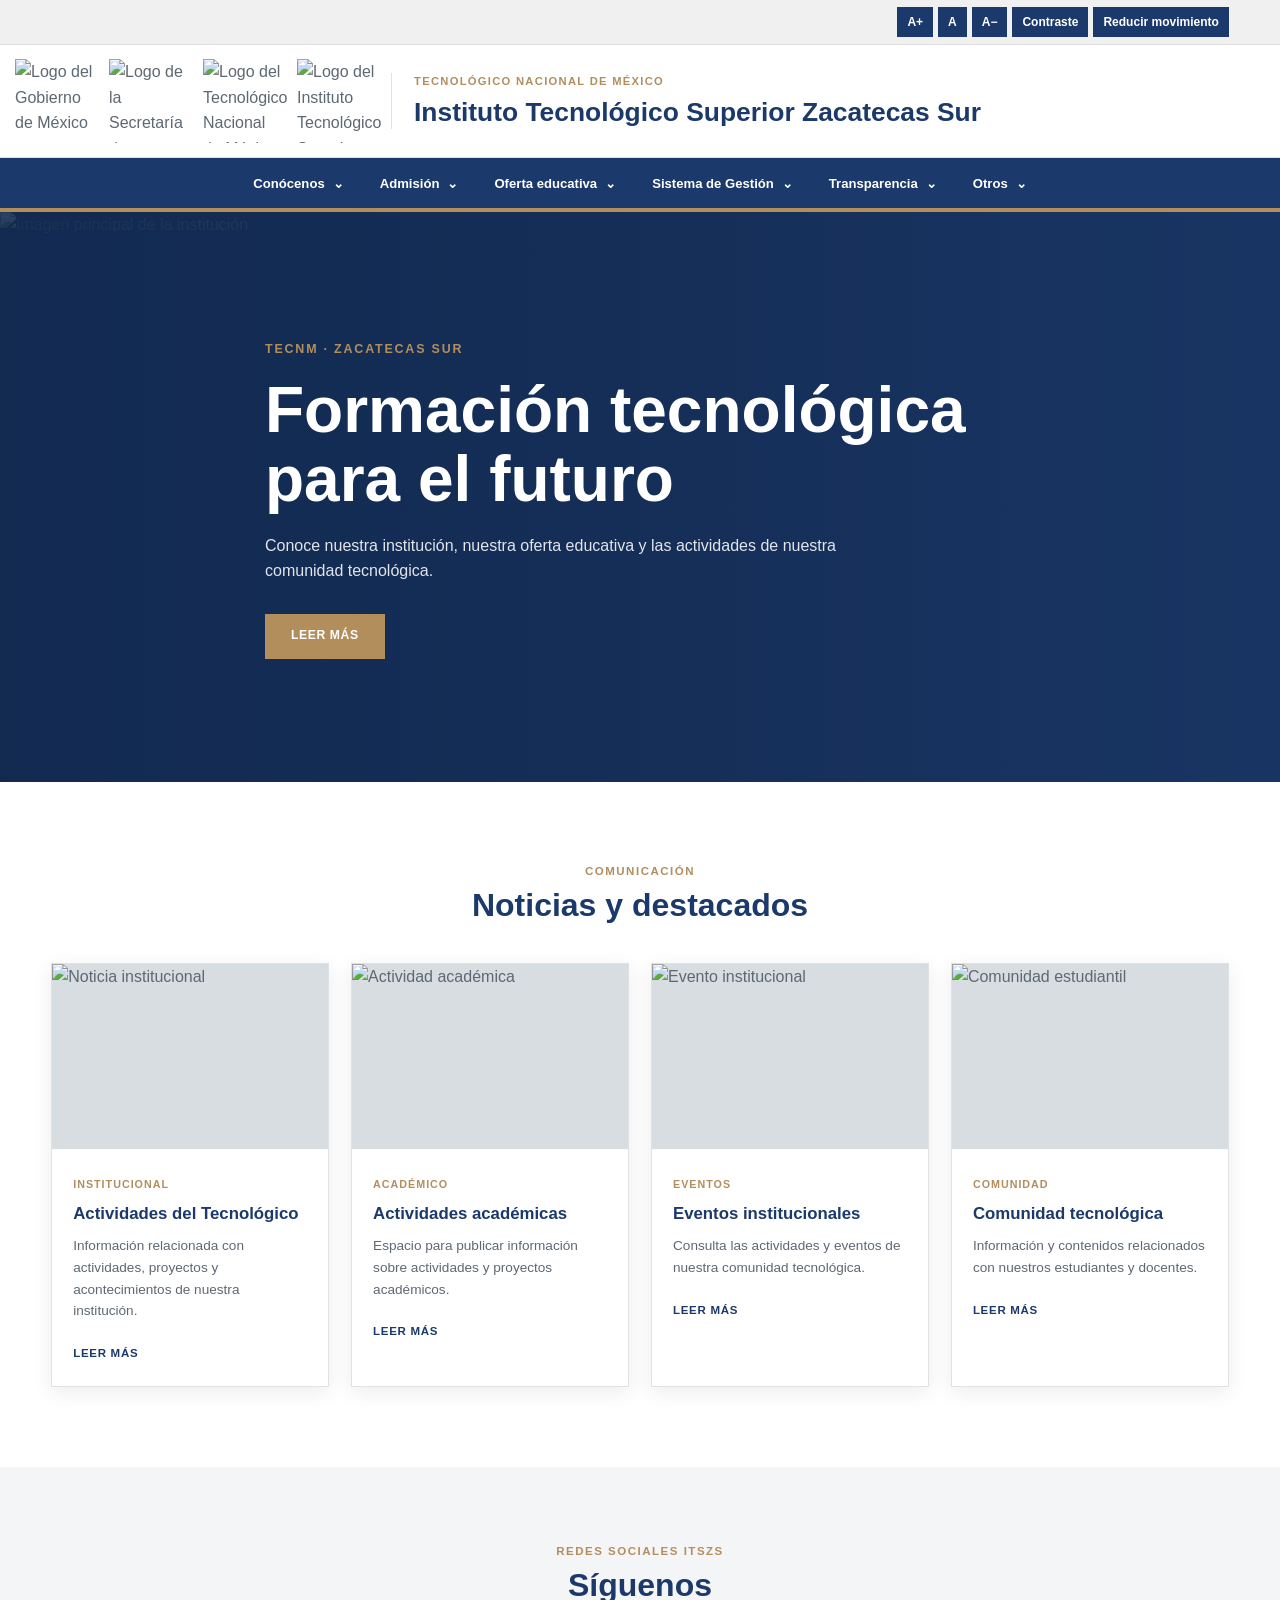
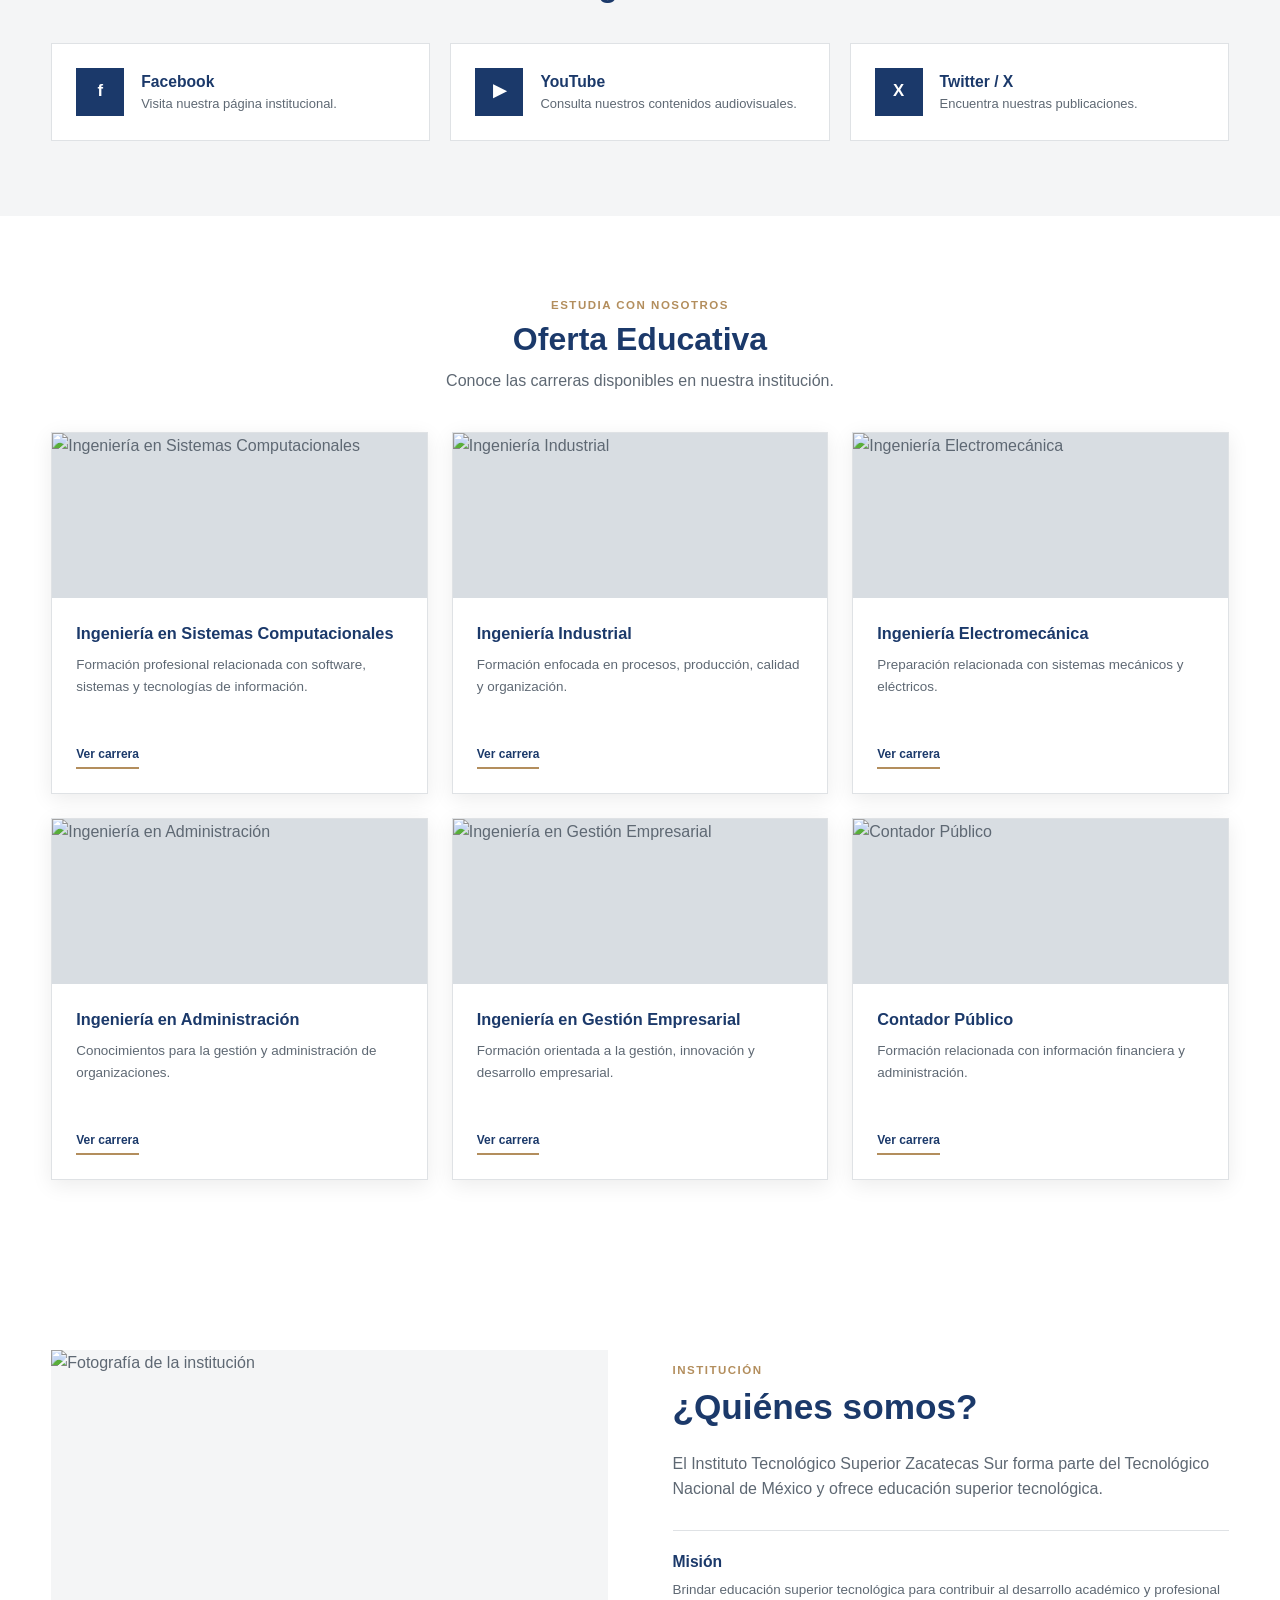
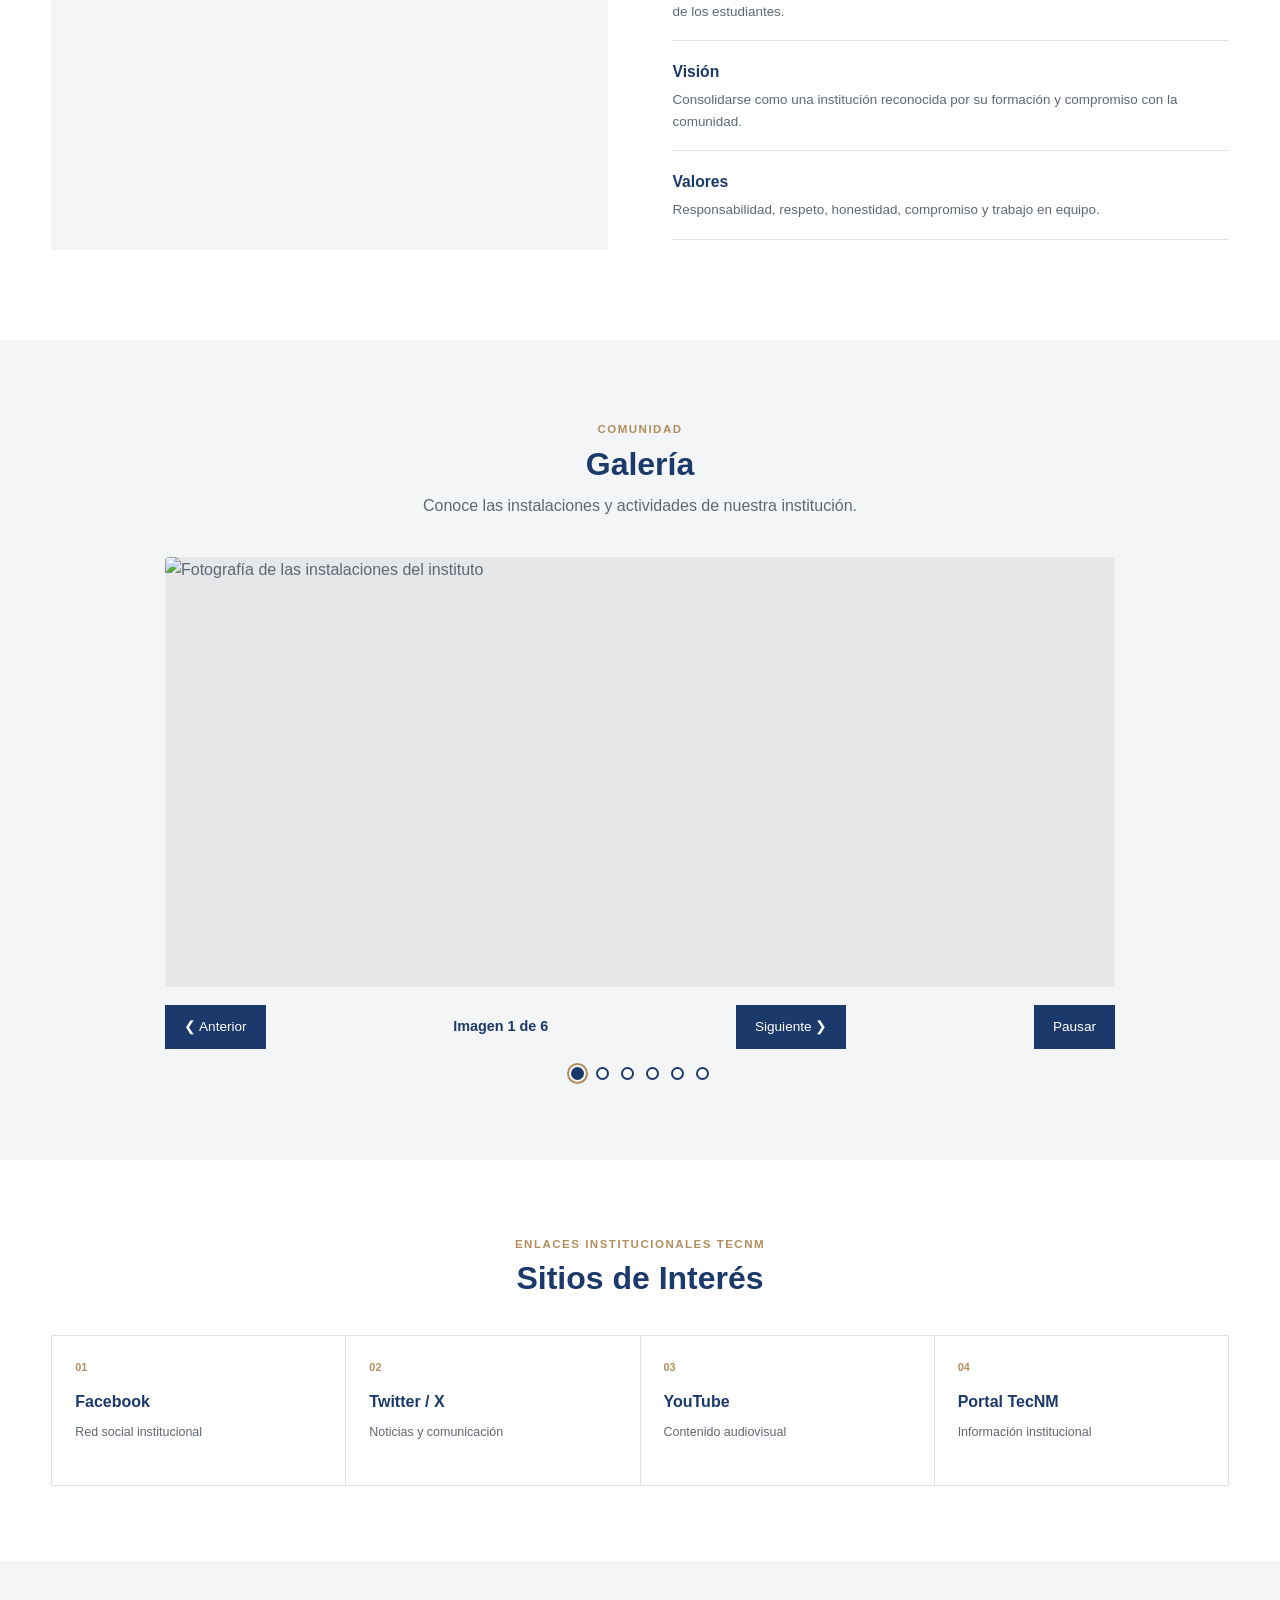
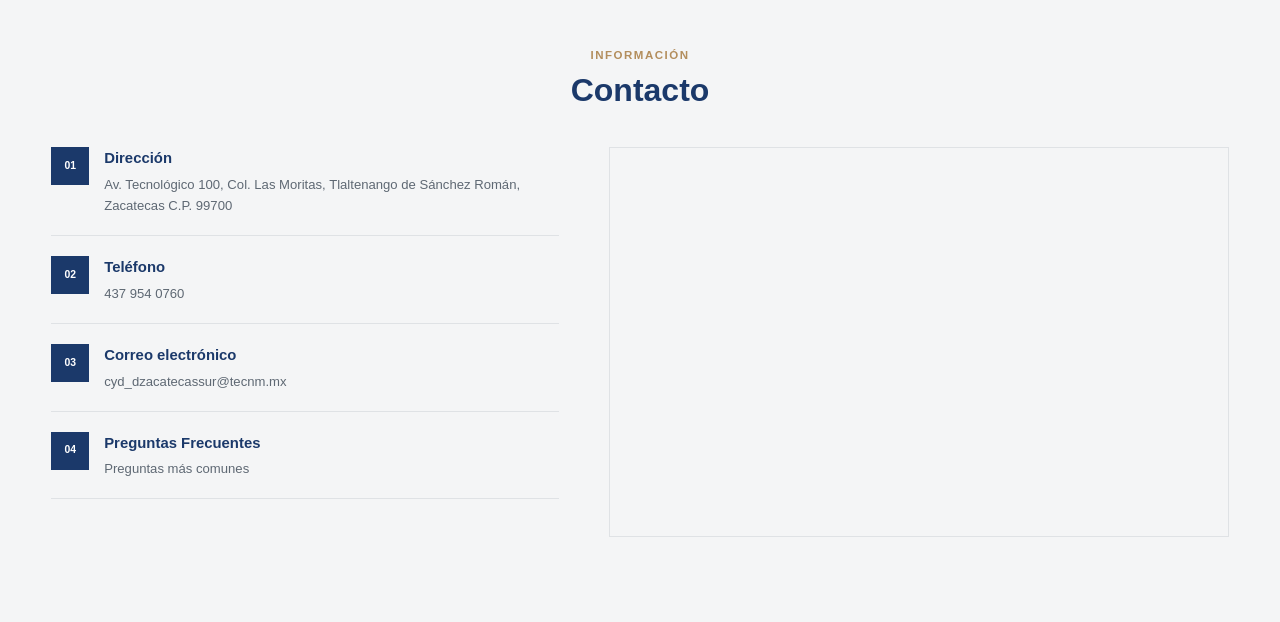
==== pagina_principal.html @ 5d693d19 "Add files via upload" ====
<!DOCTYPE html>
<html lang="es">

<head>
    <meta charset="UTF-8">
    <meta name="viewport" content="width=device-width, initial-scale=1.0">
    <meta name="description" content="Sitio web del Instituto Tecnológico Superior Zacatecas Sur">
    <title>Instituto Tecnológico Superior Zacatecas Sur</title>
    <link rel="stylesheet" href="Diseno/estilos_principal.css">
</head>

<body>

    <a href="#contenido_principal" class="enlace_saltar">
        Saltar al contenido principal
    </a>

    <!-- BARRA DE ACCESIBILIDAD -->
    <div class="herramientas_accesibilidad" aria-label="Herramientas de accesibilidad">
        <button type="button" id="aumentar_texto" aria-label="Aumentar tamaño de letra">A+</button>
        <button type="button" id="restablecer_texto" aria-label="Restablecer tamaño de letra">A</button>
        <button type="button" id="disminuir_texto" aria-label="Disminuir tamaño de letra">A−</button>
        <button type="button" id="alternar_contraste" aria-pressed="false" aria-label="Activar alto contraste">
            Contraste
        </button>
        <button type="button" id="alternar_movimiento" aria-pressed="false" aria-label="Reducir animaciones">
            Reducir movimiento
        </button>
    </div>

    <!-- ENCABEZADO Y MENÚ INSTITUCIONAL Ambos elementos permanecen juntos al desplazarse. -->
    <div class="encabezado_sitio_fijo">

        <!-- ENCABEZADO INSTITUCIONAL -->
        <header class="encabezado">
            <div class="contenedor contenido_encabezado">
                <div class="marca">
                    <a href="https://www.gob.mx/" class="logo_marca" aria-label="Gobierno de México">
                        <img src="imagenes/gob.png" alt="Logo del Gobierno de México">
                    </a>

                    <a href="https://www.gob.mx/sep" class="logo_marca" aria-label="Secretaría de Educación Pública">
                        <img src="imagenes/educ.png" alt="Logo de la Secretaría de Educación Pública">
                    </a>

                    <a href="https://www.tecnm.mx/" class="logo_marca" aria-label="Tecnológico Nacional de México">
                        <img src="imagenes/logonnm.jpg" alt="Logo del Tecnológico Nacional de México">
                    </a>

                    <div class="logo_marca">
                        <img src="imagenes/logotec.jpg" alt="Logo del Instituto Tecnológico Superior Zacatecas Sur">
                    </div>

                    <div class="texto_marca">
                        <span class="texto_marca_pequeno">TECNOLÓGICO NACIONAL DE MÉXICO</span>
                        <h1>Instituto Tecnológico Superior Zacatecas Sur</h1>
                    </div>
                </div>

            </div>
        </header>

        <!-- NAVEGACIÓN -->
        <nav class="barra_navegacion" aria-label="Navegación principal">
            <div class="contenedor">
                <button class="boton_menu" id="boton_menu" type="button"
                        aria-expanded="false" aria-controls="menu_principal">
                    ☰ Menú
                </button>

                <ul class="lista_navegacion" id="menu_principal">
                    <li class="desplegable">
                        <button class="boton_desplegable" type="button" aria-expanded="false">
                            Conócenos <span>⌄</span>
                        </button>
                        <ul class="menu_desplegable">
                            <li><a href="#galeria">Instalaciones</a></li>
                            <li><a href="#contacto">Localización</a></li>
                            <li><a href="#institucion">Misión y Visión</a></li>
                            <li><a href="#institucion">Valores</a></li>
                        </ul>
                    </li>

                    <li class="desplegable">
                        <button class="boton_desplegable" type="button" aria-expanded="false">
                            Admisión <span>⌄</span>
                        </button>
                        <ul class="menu_desplegable">
                            <li><a href="https://zacatecassur.tecnm.mx/programas/promocion.pdf">Convocatoria de ingreso</a></li>
                        </ul>
                    </li>

                    <li class="desplegable">
                        <button class="boton_desplegable" type="button" aria-expanded="false">
                            Oferta educativa <span>⌄</span>
                        </button>
                        <ul class="menu_desplegable">
                            <li><a href="carreras/ingenieria_en_sistemas_computacionales.html">Ingeniería en Sistemas Computacionales</a></li>
                            <li><a href="carreras/ingenieria_industrial.html">Ingeniería Industrial</a></li>
                            <li><a href="carreras/ingenieria_electromecanica.html">Ingeniería Electromecánica</a></li>
                            <li><a href="carreras/ingenieria_en_administracion.html">Ingeniería en Administración</a></li>
                            <li><a href="carreras/ingenieria_en_gestion_empresarial.html">Ingeniería en Gestión Empresarial</a></li>
                            <li><a href="carreras/contaduria_publica.html">Contador Público</a></li>
                        </ul>
                    </li>

                    <li class="desplegable">
                        <button class="boton_desplegable" type="button" aria-expanded="false">
                            Sistema de Gestión <span>⌄</span>
                        </button>
                        <ul class="menu_desplegable">
                            <li><a href="https://zacatecassur.tecnm.mx/nom25/index.php">Norma 25</a></li>
                            <li><a href="https://repositorio.buap.mx/rcontraloria/public/inf_public/2019/0/NOM_ISO_9001-2015.pdf">Norma ISO 9001</a></li>
                            <li><a href="https://www.iso.org/es/norma/14001">Norma ISO 14001</a></li>
                            <li><a href="https://zacatecassur.tecnm.mx/sysgestion/modeloigualdad/">Modelo para la igualdad</a></li>
                        </ul>
                    </li>

                    <li class="desplegable">
                        <button class="boton_desplegable" type="button" aria-expanded="false">
                            Transparencia <span>⌄</span>
                        </button>
                        <ul class="menu_desplegable">
                            <li><a href="https://zacatecassur.tecnm.mx/transparencia/inf_pub/APLICADORES.pdf">Tabla de Aplicabilidad de Transparencia</a></li>
                            <li><a href="https://zacatecassur.tecnm.mx/administrativo/cuenta.html">Cuenta Pública</a></li>
                            <li><a href="https://zacatecassur.tecnm.mx/administrativo/lgcg/mlgcg.php">Ley General de Contabilidad Gubernamental</a></li>
                            <li><a href="https://zacatecassur.tecnm.mx/administrativo/presupuesto.html">Presupuesto 2026</a></li>
                            <li><a href="https://zacatecassur.tecnm.mx/administrativo/inventario.html">Inventarios</a></li>
                        </ul>
                    </li>

                    <li class="desplegable">
                        <button class="boton_desplegable" type="button" aria-expanded="false">
                            Otros <span>⌄</span>
                        </button>
                        <ul class="menu_desplegable">
                            <li><a href="#galeria">Estudiantes</a></li>
                            <li><a href="#contacto">Docentes</a></li>
                            <li><a href="#institucion">Administrativo</a></li>
                            <li><a href="https://zacatecassur.tecnm.mx/aspirante/index.php">Aspirantes</a></li>
                            <li><a href="#contacto">Inventarios</a></li>
                            <li><a href="">Código de Ética de la Empresa Desarrolladora</a></li>
                        </ul>
                    </li>
                </ul>
            </div>
        </nav>

    </div>

    <main id="contenido_principal" tabindex="-1">

        <!-- Portada principal -->
        <section class="portada" id="inicio">
            <div class="imagen_portada">
                <img src="imagenes/plantel.jpeg" alt="Imagen principal de la institución">
            </div>
            <div class="capa_portada"></div>
            <div class="contenedor contenido_portada">
                <span class="etiqueta_portada">TECNM · ZACATECAS SUR</span>
                <h2>Formación tecnológica para el futuro</h2>
                <p>
                    Conoce nuestra institución, nuestra oferta educativa
                    y las actividades de nuestra comunidad tecnológica.
                </p>
                <a href="#oferta" class="boton_portada">LEER MÁS</a>
            </div>
        </section>

        <!-- NOTICIAS -->
        <section class="seccion_noticias" id="noticias">
            <div class="contenedor">
                <div class="titulo_seccion">
                    <span>Comunicación</span>
                    <h2>Noticias y destacados</h2>
                </div>

                <div class="cuadricula_noticias">
                    <article class="tarjeta_noticia">
                        <div class="imagen_noticia">
                            <img src="imagenes/ssss.jpeg" alt="Noticia institucional">
                        </div>
                        <div class="contenido_noticia">
                            <span class="categoria_noticia">INSTITUCIONAL</span>
                            <h3>Actividades del Tecnológico</h3>
                            <p>Información relacionada con actividades, proyectos y acontecimientos de nuestra institución.</p>
                            <a href="#" class="leer_mas">LEER MÁS</a>
                        </div>
                    </article>

                    <article class="tarjeta_noticia">
                        <div class="imagen_noticia">
                            <img src="imagenes/ssss.jpeg" alt="Actividad académica">
                        </div>
                        <div class="contenido_noticia">
                            <span class="categoria_noticia">ACADÉMICO</span>
                            <h3>Actividades académicas</h3>
                            <p>Espacio para publicar información sobre actividades y proyectos académicos.</p>
                            <a href="#" class="leer_mas">LEER MÁS</a>
                        </div>
                    </article>

                    <article class="tarjeta_noticia">
                        <div class="imagen_noticia">
                            <img src="imagenes/ssss.jpeg" alt="Evento institucional">
                        </div>
                        <div class="contenido_noticia">
                            <span class="categoria_noticia">EVENTOS</span>
                            <h3>Eventos institucionales</h3>
                            <p>Consulta las actividades y eventos de nuestra comunidad tecnológica.</p>
                            <a href="#" class="leer_mas">LEER MÁS</a>
                        </div>
                    </article>

                    <article class="tarjeta_noticia">
                        <div class="imagen_noticia">
                            <img src="imagenes/ssss.jpeg" alt="Comunidad estudiantil">
                        </div>
                        <div class="contenido_noticia">
                            <span class="categoria_noticia">COMUNIDAD</span>
                            <h3>Comunidad tecnológica</h3>
                            <p>Información y contenidos relacionados con nuestros estudiantes y docentes.</p>
                            <a href="#" class="leer_mas">LEER MÁS</a>
                        </div>
                    </article>
                </div>
            </div>
        </section>

        <!-- REDES SOCIALES -->
        <section class="seccion_redes">
            <div class="contenedor">
                <div class="titulo_seccion">
                    <span>Redes sociales ITSZS</span>
                    <h2>Síguenos</h2>
                </div>

                <div class="cuadricula_redes">
                    <a href="https://www.facebook.com/share/1FV9f6vFTd/" class="caja_red_social">
                        <div class="icono_red_social">f</div>
                        <div>
                            <h3>Facebook</h3>
                            <p>Visita nuestra página institucional.</p>
                        </div>
                    </a>

                    <a href="https://youtube.com/@institutotecnologicosuperi4640?si=i8EQzhAANgy63aPY" class="caja_red_social">
                        <div class="icono_red_social">▶</div>
                        <div>
                            <h3>YouTube</h3>
                            <p>Consulta nuestros contenidos audiovisuales.</p>
                        </div>
                    </a>

                    <a href="https://x.com/Zacatecas_Sur?s=20" class="caja_red_social">
                        <div class="icono_red_social">X</div>
                        <div>
                            <h3>Twitter / X</h3>
                            <p>Encuentra nuestras publicaciones.</p>
                        </div>
                    </a>
                </div>
            </div>
        </section>

        <!-- OFERTA EDUCATIVA -->
        <section class="seccion_carreras" id="oferta">
            <div class="contenedor">
                <div class="titulo_seccion">
                    <span>Estudia con nosotros</span>
                    <h2>Oferta Educativa</h2>
                    <p>Conoce las carreras disponibles en nuestra institución.</p>
                </div>

                <div class="cuadricula_carreras">
                    <article class="tarjeta_carrera">
                        <div class="imagen_carrera">
                            <img src="imagenes/sc.webp" alt="Ingeniería en Sistemas Computacionales">
                        </div>
                        <div class="contenido_carrera">
                            <h3>Ingeniería en Sistemas Computacionales</h3>
                            <p>Formación profesional relacionada con software, sistemas y tecnologías de información.</p>
                            <a href="carreras/ingenieria_en_sistemas_computacionales.html">Ver carrera</a>
                        </div>
                    </article>

                    <article class="tarjeta_carrera">
                        <div class="imagen_carrera">
                            <img src="imagenes/ii.webp" alt="Ingeniería Industrial">
                        </div>
                        <div class="contenido_carrera">
                            <h3>Ingeniería Industrial</h3>
                            <p>Formación enfocada en procesos, producción, calidad y organización.</p>
                            <a href="carreras/ingenieria_industrial.html">Ver carrera</a>
                        </div>
                    </article>

                    <article class="tarjeta_carrera">
                        <div class="imagen_carrera">
                            <img src="imagenes/ele.webp" alt="Ingeniería Electromecánica">
                        </div>
                        <div class="contenido_carrera">
                            <h3>Ingeniería Electromecánica</h3>
                            <p>Preparación relacionada con sistemas mecánicos y eléctricos.</p>
                            <a href="carreras/ingenieria_electromecanica.html">Ver carrera</a>
                        </div>
                    </article>

                    <article class="tarjeta_carrera">
                        <div class="imagen_carrera">
                            <img src="imagenes/IA.webp" alt="Ingeniería en Administración">
                        </div>
                        <div class="contenido_carrera">
                            <h3>Ingeniería en Administración</h3>
                            <p>Conocimientos para la gestión y administración de organizaciones.</p>
                            <a href="carreras/ingenieria_en_administracion.html">Ver carrera</a>
                        </div>
                    </article>

                    <article class="tarjeta_carrera">
                        <div class="imagen_carrera">
                            <img src="imagenes/ge.webp" alt="Ingeniería en Gestión Empresarial">
                        </div>
                        <div class="contenido_carrera">
                            <h3>Ingeniería en Gestión Empresarial</h3>
                            <p>Formación orientada a la gestión, innovación y desarrollo empresarial.</p>
                            <a href="carreras/ingenieria_en_gestion_empresarial.html">Ver carrera</a>
                        </div>
                    </article>

                    <article class="tarjeta_carrera">
                        <div class="imagen_carrera">
                            <img src="imagenes/cp.webp" alt="Contador Público">
                        </div>
                        <div class="contenido_carrera">
                            <h3>Contador Público</h3>
                            <p>Formación relacionada con información financiera y administración.</p>
                            <a href="carreras/contaduria_publica.html">Ver carrera</a>
                        </div>
                    </article>
                </div>
            </div>
        </section>

        <!-- INSTITUCIÓN -->
        <section class="seccion_institucion" id="institucion">
            <div class="contenedor cuadricula_institucion">
                <div class="imagen_institucion">
                    <img src="imagenes/Instituto.jpeg" alt="Fotografía de la institución">
                </div>

                <div class="informacion_institucion">
                    <div class="titulo_seccion titulo_seccion_izquierda">
                        <span>Institución</span>
                        <h2>¿Quiénes somos?</h2>
                    </div>

                    <p>
                        El Instituto Tecnológico Superior Zacatecas Sur
                        forma parte del Tecnológico Nacional de México
                        y ofrece educación superior tecnológica.
                    </p>

                    <div class="lista_institucion">
                        <div class="elemento_institucion">
                            <h3>Misión</h3>
                            <p>Brindar educación superior tecnológica para contribuir al desarrollo académico y profesional de los estudiantes.</p>
                        </div>

                        <div class="elemento_institucion">
                            <h3>Visión</h3>
                            <p>Consolidarse como una institución reconocida por su formación y compromiso con la comunidad.</p>
                        </div>

                        <div class="elemento_institucion">
                            <h3>Valores</h3>
                            <p>Responsabilidad, respeto, honestidad, compromiso y trabajo en equipo.</p>
                        </div>
                    </div>
                </div>
            </div>
        </section>

        <!-- GALERÍA -->
        <section class="seccion_galeria" id="galeria">
            <div class="contenedor">
                <div class="titulo_seccion">
                    <span>Comunidad</span>
                    <h2>Galería</h2>
                    <p>Conoce las instalaciones y actividades de nuestra institución.</p>
                </div>

                <div class="carrusel_galeria" id="carrusel_galeria"
                     role="region" aria-roledescription="carrusel"
                     aria-label="Galería de imágenes institucionales">
                    <div class="ventana_galeria">
                        <div class="pista_galeria" id="pista_galeria">
                            <div class="diapositiva_galeria">
                                <img src="imagenes/g1.jpeg" alt="Fotografía de las instalaciones del instituto">
                            </div>
                            <div class="diapositiva_galeria">
                                <img src="imagenes/g.jpeg" alt="Vista de la comunidad del instituto">
                            </div>
                            <div class="diapositiva_galeria">
                                <img src="imagenes/g3.jpeg" alt="Actividades realizadas en el instituto">
                            </div>
                            <div class="diapositiva_galeria">
                                <img src="imagenes/g4.jpeg" alt="Espacios de la institución educativa">
                            </div>
                            <div class="diapositiva_galeria">
                                <img src="imagenes/g5.jpeg" alt="Eventos de la comunidad tecnológica">
                            </div>
                            <div class="diapositiva_galeria">
                                <img src="imagenes/g6.jpeg" alt="Instalaciones y actividades académicas">
                            </div>
                        </div>
                    </div>

                    <div class="controles_carrusel controles_galeria" aria-label="Controles de la galería">

                        <button type="button" class="boton_carrusel"
                                id="anterior_galeria" aria-label="Mostrar imagen anterior">
                            &#10094; Anterior
                        </button>

                        <span class="contador_carrusel" id="contador_galeria" aria-live="polite">
                            Imagen 1 de 6
                        </span>

                        <button type="button" class="boton_carrusel"
                                id="siguiente_galeria" aria-label="Mostrar imagen siguiente">
                            Siguiente &#10095;
                        </button>

                        <button type="button" class="boton_carrusel reproducir_carrusel"
                                id="pausa_galeria" aria-pressed="false">
                            Pausar
                        </button>

                    </div>

                    <div class="puntos_galeria" aria-label="Seleccionar imagen">
                        <button type="button" data-slide="0" aria-label="Imagen 1" aria-current="true"></button>
                        <button type="button" data-slide="1" aria-label="Imagen 2"></button>
                        <button type="button" data-slide="2" aria-label="Imagen 3"></button>
                        <button type="button" data-slide="3" aria-label="Imagen 4"></button>
                        <button type="button" data-slide="4" aria-label="Imagen 5"></button>
                        <button type="button" data-slide="5" aria-label="Imagen 6"></button>
                    </div>
                </div>
            </div>
        </section>

        <!-- SITIOS DE INTERÉS -->
        <section class="seccion_enlaces">
            <div class="contenedor">
                <div class="titulo_seccion">
                    <span>Enlaces institucionales TecNM</span>
                    <h2>Sitios de Interés</h2>
                </div>

                <div class="cuadricula_interes">
                    <a href="https://www.facebook.com/SomosTecNM/" class="elemento_interes">
                        <span>01</span>
                        <strong>Facebook</strong>
                        <small>Red social institucional</small>
                    </a>

                    <a href="https://x.com/TecNM_MX" class="elemento_interes">
                        <span>02</span>
                        <strong>Twitter / X</strong>
                        <small>Noticias y comunicación</small>
                    </a>

                    <a href="https://www.youtube.com/user/SNESTMX" class="elemento_interes">
                        <span>03</span>
                        <strong>YouTube</strong>
                        <small>Contenido audiovisual</small>
                    </a>

                    <a href="https://www.tecnm.mx/" class="elemento_interes">
                        <span>04</span>
                        <strong>Portal TecNM</strong>
                        <small>Información institucional</small>
                    </a>
                </div>
            </div>
        </section>

        <!-- CONTACTO -->
        <section class="seccion_contacto" id="contacto">
            <div class="contenedor">
                <div class="titulo_seccion">
                    <span>Información</span>
                    <h2>Contacto</h2>
                </div>

                <div class="cuadricula_contacto">
                    <div class="informacion_contacto">
                        <div class="bloque_contacto">
                            <span>01</span>
                            <div>
                                <h3>Dirección</h3>
                                <p>
                                    Av. Tecnológico 100, Col. Las Moritas,
                                    Tlaltenango de Sánchez Román, Zacatecas
                                    C.P. 99700
                                </p>
                            </div>
                        </div>

                        <div class="bloque_contacto">
                            <span>02</span>
                            <div>
                                <h3>Teléfono</h3>
                                <p>437 954 0760</p>
                            </div>
                        </div>

                        <div class="bloque_contacto">
                            <span>03</span>
                            <div>
                                <h3>Correo electrónico</h3>
                                <p>cyd_dzacatecassur@tecnm.mx</p>
                            </div>
                        </div>

                        <div class="bloque_contacto">
                            <span>04</span>
                            <div>
                                <a href="preguntas_frecuentes.html"><h3>Preguntas Frecuentes</h3></a>
                                <p>Preguntas más comunes</p>
                            </div>
                        </div>
                    </div>

                    <div class="contenedor_mapa">
                        <div class="espacio_mapa">
                            <iframe
                                src="https://www.google.com/maps/embed?pb=!1m18!1m12!1m3!1d14820.051299641756!2d-103.30098335!3d21.77976465!2m3!1f0!2f0!3f0!3m2!1i1024!2i768!4f13.1!3m3!1m2!1s0x842813c0721a0b31%3A0xd64c5f225edb8d07!2sInstituto%20Tecnol%C3%B3gico%20Superior%20Zacatecas%20Sur!5e0!3m2!1ses-419!2smx!4v1791213961583!5m2!1ses-419!2smx"
                                title="Ubicación del Instituto Tecnológico Superior Zacatecas Sur en Google Maps"
                                loading="lazy"
                                allowfullscreen
                                referrerpolicy="strict-origin-when-cross-origin">
                            </iframe>
                        </div>
                    </div>
                </div>
            </div>
        </section>

    </main>

    <!-- Interacciones -->
    <script>
        /* =====================================================
           MENÚ PRINCIPAL Y SUBMENÚS
           ===================================================== */

        const menuToggle = document.getElementById("boton_menu");
        const menuPrincipal = document.getElementById("menu_principal");

        // Abrir y cerrar el menú principal.
        menuToggle.addEventListener("click", function () {
            const abierto = menuPrincipal.classList.toggle("menu_abierto");

            menuToggle.setAttribute("aria-expanded", abierto);
            menuToggle.innerHTML = abierto ? "✕ Cerrar menú" : "☰ Menú";
        });

        // Abrir y cerrar los submenús.
        document.querySelectorAll(".boton_desplegable").forEach(function (boton) {
            boton.addEventListener("click", function () {
                const elemento = boton.closest(".desplegable");
                const estabaAbierto = elemento.classList.contains("desplegable_abierto");

                // Cerrar los demás submenús.
                document.querySelectorAll(".desplegable.open").forEach(function (otro) {
                    otro.classList.remove("desplegable_abierto");
                    otro.querySelector(".boton_desplegable").setAttribute("aria-expanded", "false");
                });

                // Abrir el seleccionado si estaba cerrado.
                if (!estabaAbierto) {
                    elemento.classList.add("desplegable_abierto");
                    boton.setAttribute("aria-expanded", "true");
                }
            });
        });

        // Cerrar el menú móvil al seleccionar un enlace.
        document.querySelectorAll("#menu_principal .menu_desplegable a").forEach(function (enlace) {
            enlace.addEventListener("click", function () {
                if (window.innerWidth <= 767) {
                    menuPrincipal.classList.remove("menu_abierto");
                    menuToggle.setAttribute("aria-expanded", "false");
                    menuToggle.innerHTML = "☰ Menú";

                    document.querySelectorAll(".desplegable.open").forEach(function (elemento) {
                        elemento.classList.remove("desplegable_abierto");
                        elemento.querySelector(".boton_desplegable").setAttribute("aria-expanded", "false");
                    });
                }
            });
        });


        /* =====================================================
           CARRUSEL AUTOMÁTICO DE LA GALERÍA
           ===================================================== */

        const galleryTrack = document.getElementById("pista_galeria");
        const galleryCounter = document.getElementById("contador_galeria");
        const galleryPrev = document.getElementById("anterior_galeria");
        const galleryNext = document.getElementById("siguiente_galeria");
        const galleryDots = document.querySelectorAll(".puntos_galeria button");
        const galleryPause = document.getElementById("pausa_galeria");

        let galleryIndex = 0;
        const galleryTotal = galleryTrack.children.length;
        let galleryTimer = null;
        let galleryPausado = false;

        // Mostrar la imagen indicada y actualizar el contador y los puntos.
        function mostrarImagen(indice) {
            galleryIndex = (indice + galleryTotal) % galleryTotal;

            galleryTrack.style.transform = `translateX(-${galleryIndex * 100}%)`;
            galleryCounter.textContent = `Imagen ${galleryIndex + 1} de ${galleryTotal}`;

            galleryDots.forEach(function (boton, i) {
                if (i === galleryIndex) {
                    boton.setAttribute("aria-current", "true");
                } else {
                    boton.removeAttribute("aria-current");
                }
            });
        }

        // Detener el temporizador automático.
        function detenerCarrusel() {
            clearInterval(galleryTimer);
            galleryTimer = null;
        }

        // Avanzar una imagen cada cinco segundos.
        function iniciarCarrusel() {
            detenerCarrusel();

            const movimientoReducido =
                document.body.classList.contains("reducir_movimiento") ||
                window.matchMedia("(prefers-reduced-motion: reduce)").matches;

            if (galleryPausado || movimientoReducido) {
                return;
            }

            galleryTimer = setInterval(function () {
                mostrarImagen(galleryIndex + 1);
            }, 5000);
        }

        // Botón anterior.
        galleryPrev.addEventListener("click", function () {
            mostrarImagen(galleryIndex - 1);
            iniciarCarrusel();
        });

        // Botón siguiente.
        galleryNext.addEventListener("click", function () {
            mostrarImagen(galleryIndex + 1);
            iniciarCarrusel();
        });

        // Indicadores inferiores.
        galleryDots.forEach(function (boton) {
            boton.addEventListener("click", function () {
                mostrarImagen(Number(boton.dataset.slide));
                iniciarCarrusel();
            });
        });

        // Botón para pausar o reanudar el carrusel.
        galleryPause.addEventListener("click", function () {
            galleryPausado = !galleryPausado;

            galleryPause.textContent = galleryPausado ? "Reanudar" : "Pausar";
            galleryPause.setAttribute("aria-pressed", galleryPausado);

            if (galleryPausado) {
                detenerCarrusel();
            } else {
                iniciarCarrusel();
            }
        });

        // Iniciar mostrando la primera imagen.
        mostrarImagen(0);
        iniciarCarrusel();


        /* =====================================================
           TAMAÑO DEL TEXTO
           ===================================================== */

        let porcentajeTexto = 100;

        document.getElementById("aumentar_texto").addEventListener("click", function () {
            porcentajeTexto = Math.min(porcentajeTexto + 10, 150);
            document.documentElement.style.fontSize = porcentajeTexto + "%";
        });

        document.getElementById("disminuir_texto").addEventListener("click", function () {
            porcentajeTexto = Math.max(porcentajeTexto - 10, 80);
            document.documentElement.style.fontSize = porcentajeTexto + "%";
        });

        document.getElementById("restablecer_texto").addEventListener("click", function () {
            porcentajeTexto = 100;
            document.documentElement.style.fontSize = "100%";
        });


        /* =====================================================
           ALTO CONTRASTE
           ===================================================== */

        const contrastButton = document.getElementById("alternar_contraste");

        contrastButton.addEventListener("click", function () {
            const activado = document.body.classList.toggle("alto_contraste");

            contrastButton.setAttribute("aria-pressed", activado);
            contrastButton.textContent = activado ? "Contraste normal" : "Contraste";
        });


        /* =====================================================
           REDUCIR ANIMACIONES
           ===================================================== */

        const motionButton = document.getElementById("alternar_movimiento");

        motionButton.addEventListener("click", function () {
            const activado = document.body.classList.toggle("reducir_movimiento");

            motionButton.setAttribute("aria-pressed", activado);
            motionButton.textContent = activado ? "Activar animaciones" : "Reducir movimiento";

            if (activado) {
                detenerCarrusel();
            } else {
                iniciarCarrusel();
            }
        });
    </script>

</body>
</html>
---- Diseno/estilos_principal.css ----
/* Variables de color y diseño */

:root {
    --azul-tecnm: #1b396a;
    --azul-oscuro: #12284d;
    --azul-medio: #284d80;
    --dorado: #b38e5d;

    --blanco: #ffffff;
    --gris-claro: #f4f5f6;
    --gris-medio: #dfe2e5;
    --gris-texto: #5e6873;
    --gris-oscuro: #303943;

    --sombra: 0 5px 20px rgba(0, 0, 0, 0.08);
    --sombra-hover: 0 12px 30px rgba(0, 0, 0, 0.12);

    --radio: 4px;
    --ancho: 1180px;
    --transicion: 0.25s ease;
}


/* Reset y configuración general */

* {
    margin: 0;
    padding: 0;
    box-sizing: border-box;
}

html {
    scroll-behavior: smooth;
    overflow-x: clip;
}

body {
    font-family: "Noto Sans", Arial, Helvetica, sans-serif;
    color: var(--gris-texto);
    background: var(--blanco);
    line-height: 1.6;
    overflow-x: clip;
}

img {
    display: block;
    max-width: 100%;
}

a {
    text-decoration: none;
    color: inherit;
}

ul {
    list-style: none;
}

button {
    font-family: inherit;
}

.contenedor {
    width: min(92%, var(--ancho));
    margin: 0 auto;
}

main section[id] {
    scroll-margin-top: 185px;
}


/* Accesibilidad */

.herramientas_accesibilidad {
    display: flex;
    align-items: center;
    justify-content: flex-end;
    flex-wrap: wrap;
    gap: 5px;
    padding: 7px max(4%, calc((100% - var(--ancho)) / 2));
    background: #f0f0f0;
    border-bottom: 1px solid #dedede;
}

.herramientas_accesibilidad button {
    min-height: 30px;
    padding: 5px 9px;
    border: 1px solid var(--azul-tecnm);
    background: var(--azul-tecnm);
    color: var(--blanco);
    font-size: 0.75rem;
    font-weight: 700;
    cursor: pointer;
    transition: background-color var(--transicion);
}

.herramientas_accesibilidad button:hover,
.herramientas_accesibilidad button:focus-visible {
    background: var(--azul-oscuro);
    outline: 2px solid var(--dorado);
    outline-offset: 2px;
}

.enlace_saltar {
    position: absolute;
    top: -100px;
    left: 10px;
    z-index: 10000;
    padding: 12px 18px;
    background: var(--azul-tecnm);
    color: var(--blanco);
    font-weight: 700;
}

.enlace_saltar:focus {
    top: 10px;
}


/* Encabezado institucional fijo */

/* Mantiene juntos los logotipos, el nombre del instituto
   y el menú mientras el usuario se desplaza. */

.encabezado_sitio_fijo {
    position: sticky;
    top: 0;
    z-index: 3000;
    width: 100%;
    background: var(--blanco);
}

.encabezado {
    background: var(--blanco);
    border-bottom: 1px solid var(--gris-medio);
}

.contenido_encabezado {
    min-height: 112px;
    display: flex;
    align-items: center;
    margin-left: 15px;
}

.marca {
    display: flex;
    align-items: center;
    gap: 10px;
}

.logo_marca {
    flex: 0 0 auto;
    width: 84px;
    height: 84px;
}

.logo_marca img {
    width: 100%;
    height: 100%;
    object-fit: contain;
}

.texto_marca {
    padding-left: 22px;
    border-left: 1px solid var(--gris-medio);
}

.texto_marca_pequeno {
    display: block;
    margin-bottom: 5px;
    color: var(--dorado);
    font-size: 0.70rem;
    font-weight: 700;
    letter-spacing: 1.3px;
}

.texto_marca h1 {
    max-width: 700px;
    color: var(--azul-tecnm);
    font-size: 1.65rem;
    line-height: 1.25;
    font-weight: 700;
}


/* Navegación principal */

.barra_navegacion {
    background: var(--azul-tecnm);
    border-bottom: 4px solid var(--dorado);
}

.boton_menu {
    display: none;
}

.lista_navegacion {
    display: flex;
    justify-content: center;
    align-items: stretch;
}

.lista_navegacion li {
    position: relative;
    list-style: none;
}

/* Elementos principales del menú */

.boton_desplegable {
    display: flex;
    align-items: center;
    justify-content: center;
    gap: 8px;
    width: 100%;
    min-height: 50px;
    padding: 0 18px;
    border: none;
    background: transparent;
    color: var(--blanco);
    font-size: 0.82rem;
    font-weight: 600;
    cursor: pointer;
    transition: background-color var(--transicion), color var(--transicion);
}

.boton_desplegable:hover,
.boton_desplegable:focus-visible {
    background: var(--azul-oscuro);
    color: var(--dorado);
}

/* Submenús */

.menu_desplegable {
    position: absolute;
    top: 100%;
    left: 0;
    display: none;
    flex-direction: column;
    min-width: 210px;
    background: var(--azul-tecnm);
    border-top: 3px solid var(--dorado);
    z-index: 1000;
    box-shadow: 0 8px 18px rgba(0, 0, 0, 0.20);
}

/* Abrir submenús en computadora */

.desplegable:hover > .menu_desplegable,
.desplegable:focus-within > .menu_desplegable,
.desplegable.open > .menu_desplegable {
    display: flex;
}

.menu_desplegable li {
    width: 100%;
}

.menu_desplegable a {
    display: flex;
    align-items: center;
    justify-content: flex-start;
    min-height: 42px;
    padding: 12px 16px;
    color: var(--blanco);
    font-size: 0.78rem;
    border-bottom: 1px solid rgba(255, 255, 255, 0.10);
    transition: background-color var(--transicion), color var(--transicion), padding-left var(--transicion);
}

.menu_desplegable a:hover,
.menu_desplegable a:focus-visible {
    background: var(--azul-oscuro);
    color: var(--dorado);
    padding-left: 22px;
}


/* Hero / publicación principal */

.portada {
    position: relative;
    display: flex;
    align-items: center;
    min-height: 570px;
    overflow: hidden;
    background: var(--azul-tecnm);
}

.imagen_portada {
    position: absolute;
    inset: 0;
    width: 100%;
    height: 100%;
}

.imagen_portada img {
    width: 100%;
    height: 100%;
    object-fit: cover;
}

.capa_portada {
    position: absolute;
    inset: 0;
    background: linear-gradient(
        90deg,
        rgba(17, 40, 77, 0.88) 0%,
        rgba(17, 40, 77, 0.63) 48%,
        rgba(17, 40, 77, 0.25) 100%
    );
}

.contenido_portada {
    position: relative;
    z-index: 2;
    max-width: 750px;
    color: var(--blanco);
}

.etiqueta_portada {
    display: inline-block;
    margin-bottom: 16px;
    color: var(--dorado);
    font-size: 0.78rem;
    font-weight: 700;
    letter-spacing: 1.8px;
}

.contenido_portada h2 {
    max-width: 720px;
    margin-bottom: 18px;
    font-size: clamp(2.4rem, 5vw, 4.2rem);
    line-height: 1.08;
    font-weight: 700;
}

.contenido_portada p {
    max-width: 650px;
    margin-bottom: 30px;
    color: rgba(255, 255, 255, 0.88);
    font-size: 1rem;
}

.boton_portada {
    display: inline-flex;
    align-items: center;
    justify-content: center;
    min-height: 45px;
    padding: 0 25px;
    background: var(--dorado);
    color: var(--blanco);
    font-size: 0.76rem;
    font-weight: 700;
    letter-spacing: 0.6px;
    border: 1px solid var(--dorado);
    transition: background-color var(--transicion), transform var(--transicion);
}

.boton_portada:hover {
    background: #987747;
    transform: translateY(-2px);
}


/* Títulos de sección */

.titulo_seccion {
    margin-bottom: 38px;
    text-align: center;
}

.titulo_seccion > span {
    display: block;
    margin-bottom: 6px;
    color: var(--dorado);
    font-size: 0.72rem;
    font-weight: 700;
    letter-spacing: 1.5px;
    text-transform: uppercase;
}

.titulo_seccion h2 {
    color: var(--azul-tecnm);
    font-size: 2rem;
    line-height: 1.2;
}

.titulo_seccion p {
    max-width: 650px;
    margin: 10px auto 0;
    color: var(--gris-texto);
}


/* Noticias */

.seccion_noticias {
    padding: 80px 0;
    background: var(--blanco);
}

.cuadricula_noticias {
    display: grid;
    grid-template-columns: repeat(4, 1fr);
    gap: 22px;
}

.tarjeta_noticia {
    background: var(--blanco);
    border: 1px solid var(--gris-medio);
    box-shadow: var(--sombra);
    transition: transform var(--transicion), box-shadow var(--transicion);
}

.tarjeta_noticia:hover {
    transform: translateY(-4px);
    box-shadow: var(--sombra-hover);
}

.imagen_noticia {
    width: 100%;
    height: 185px;
    overflow: hidden;
    background: #d8dde2;
}

.imagen_noticia img {
    width: 100%;
    height: 100%;
    object-fit: cover;
    transition: transform 0.4s ease;
}

.tarjeta_noticia:hover .imagen_noticia img {
    transform: scale(1.04);
}

.contenido_noticia {
    padding: 21px;
}

.categoria_noticia {
    color: var(--dorado);
    font-size: 0.67rem;
    font-weight: 700;
    letter-spacing: 1px;
}

.contenido_noticia h3 {
    margin: 8px 0 10px;
    color: var(--azul-tecnm);
    font-size: 1.05rem;
    line-height: 1.3;
}

.contenido_noticia p {
    margin-bottom: 17px;
    color: var(--gris-texto);
    font-size: 0.85rem;
}

.leer_mas {
    color: var(--azul-tecnm);
    font-size: 0.72rem;
    font-weight: 700;
    letter-spacing: 0.7px;
}

.leer_mas:hover {
    color: var(--dorado);
}


/* Redes sociales */

.seccion_redes {
    padding: 75px 0;
    background: var(--gris-claro);
}

.cuadricula_redes {
    display: grid;
    grid-template-columns: repeat(3, 1fr);
    gap: 20px;
}

.caja_red_social {
    display: flex;
    align-items: center;
    gap: 17px;
    padding: 24px;
    background: var(--blanco);
    border: 1px solid var(--gris-medio);
    transition: transform var(--transicion), box-shadow var(--transicion);
}

.caja_red_social:hover {
    transform: translateY(-3px);
    box-shadow: var(--sombra);
}

.icono_red_social {
    display: flex;
    align-items: center;
    justify-content: center;
    flex: 0 0 48px;
    width: 48px;
    height: 48px;
    background: var(--azul-tecnm);
    color: var(--blanco);
    font-size: 1.05rem;
    font-weight: 700;
}

.caja_red_social h3 {
    color: var(--azul-tecnm);
    font-size: 0.98rem;
}

.caja_red_social p {
    color: var(--gris-texto);
    font-size: 0.81rem;
}


/* Sitios de interés */

.seccion_enlaces {
    padding: 75px 0;
    background: var(--blanco);
}

.cuadricula_interes {
    display: grid;
    grid-template-columns: repeat(4, 1fr);
    border-top: 1px solid var(--gris-medio);
    border-left: 1px solid var(--gris-medio);
}

.elemento_interes {
    min-height: 150px;
    padding: 23px;
    border-right: 1px solid var(--gris-medio);
    border-bottom: 1px solid var(--gris-medio);
    transition: background-color var(--transicion), padding-left var(--transicion);
}

.elemento_interes:hover {
    background: var(--gris-claro);
    padding-left: 28px;
}

.elemento_interes span {
    display: block;
    margin-bottom: 12px;
    color: var(--dorado);
    font-size: 0.68rem;
    font-weight: 700;
}

.elemento_interes strong {
    display: block;
    margin-bottom: 4px;
    color: var(--azul-tecnm);
    font-size: 1rem;
}

.elemento_interes small {
    color: var(--gris-texto);
    font-size: 0.78rem;
}


/* Oferta educativa */

.seccion_carreras {
    padding: 80px 0;
    background: var(--blanco);
}

.cuadricula_carreras {
    display: grid;
    grid-template-columns: repeat(3, 1fr);
    gap: 24px;
}

.tarjeta_carrera {
    display: flex;
    flex-direction: column;
    background: var(--blanco);
    border: 1px solid var(--gris-medio);
    box-shadow: var(--sombra);
    transition: transform var(--transicion), box-shadow var(--transicion);
}

.tarjeta_carrera:hover {
    transform: translateY(-4px);
    box-shadow: var(--sombra-hover);
}

.imagen_carrera {
    height: 165px;
    overflow: hidden;
    background: #d8dde2;
}

.imagen_carrera img {
    width: 100%;
    height: 100%;
    object-fit: cover;
}

.contenido_carrera {
    padding: 24px;
}

.contenido_carrera h3 {
    margin-bottom: 10px;
    color: var(--azul-tecnm);
    font-size: 1.02rem;
    line-height: 1.35;
}

.contenido_carrera p {
    min-height: 68px;
    margin-bottom: 18px;
    color: var(--gris-texto);
    font-size: 0.84rem;
}

.contenido_carrera a {
    display: inline-flex;
    padding-bottom: 3px;
    border-bottom: 2px solid var(--dorado);
    color: var(--azul-tecnm);
    font-size: 0.75rem;
    font-weight: 700;
}

.contenido_carrera a:hover {
    color: var(--dorado);
}


/* Institución */

.seccion_institucion {
    padding: 90px 0;
    background: var(--blanco);
}

.cuadricula_institucion {
    display: grid;
    grid-template-columns: 1fr 1fr;
    gap: 65px;
    align-items: center;
}

.imagen_institucion {
    height: 500px;
    overflow: hidden;
    background: var(--gris-claro);
}

.imagen_institucion img {
    width: 100%;
    height: 100%;
    object-fit: cover;
}

.titulo_seccion_izquierda {
    margin-bottom: 23px;
    text-align: left;
}

.titulo_seccion_izquierda h2 {
    font-size: 2.2rem;
}

.informacion_institucion > p {
    margin-bottom: 28px;
    color: var(--gris-texto);
}

.lista_institucion {
    border-top: 1px solid var(--gris-medio);
}

.elemento_institucion {
    padding: 18px 0;
    border-bottom: 1px solid var(--gris-medio);
}

.elemento_institucion h3 {
    margin-bottom: 5px;
    color: var(--azul-tecnm);
    font-size: 0.98rem;
}

.elemento_institucion p {
    color: var(--gris-texto);
    font-size: 0.84rem;
}


/* Alumnos */

.seccion_estudiantes {
    padding: 85px 0;
    background: var(--azul-tecnm);
    color: var(--blanco);
}

.contenido_estudiantes {
    text-align: center;
}

.contenido_estudiantes > span {
    color: var(--dorado);
    font-size: 0.72rem;
    font-weight: 700;
    letter-spacing: 1.4px;
    text-transform: uppercase;
}

.contenido_estudiantes h2 {
    margin: 10px 0 13px;
    color: var(--blanco);
    font-size: 2.3rem;
    line-height: 1.2;
}

.contenido_estudiantes p {
    max-width: 650px;
    margin: 0 auto 25px;
    color: rgba(255, 255, 255, 0.80);
}

.botones_estudiantes {
    display: flex;
    justify-content: center;
    gap: 12px;
}


/* Botones generales */

.boton {
    display: inline-flex;
    align-items: center;
    justify-content: center;
    min-height: 44px;
    padding: 0 22px;
    font-size: 0.75rem;
    font-weight: 700;
    transition: background-color var(--transicion), color var(--transicion), border-color var(--transicion), transform var(--transicion);
}

.boton:hover {
    transform: translateY(-2px);
}

.boton_dorado {
    background: var(--dorado);
    color: var(--blanco);
    border: 1px solid var(--dorado);
}

.boton_dorado:hover {
    background: #987747;
    border-color: #987747;
}

.boton_transparente {
    background: transparent;
    color: var(--blanco);
    border: 1px solid rgba(255, 255, 255, 0.6);
}

.boton_transparente:hover {
    background: var(--blanco);
    color: var(--azul-tecnm);
}

.boton_contorno {
    background: transparent;
    color: var(--azul-tecnm);
    border: 1px solid var(--azul-tecnm);
}

.boton_contorno:hover {
    background: var(--azul-tecnm);
    color: var(--blanco);
}


/* Aspirantes */

.seccion_aspirantes {
    padding: 80px 0;
    background: var(--blanco);
}

.caja_aspirantes {
    display: flex;
    justify-content: space-between;
    align-items: center;
    gap: 35px;
    padding: 45px;
    background: var(--gris-claro);
    border-left: 5px solid var(--dorado);
}

.caja_aspirantes > div:first-child {
    max-width: 700px;
}

.caja_aspirantes span {
    color: var(--dorado);
    font-size: 0.72rem;
    font-weight: 700;
    letter-spacing: 1.4px;
    text-transform: uppercase;
}

.caja_aspirantes h2 {
    margin: 8px 0 12px;
    color: var(--azul-tecnm);
    font-size: 1.9rem;
    line-height: 1.25;
}

.caja_aspirantes p {
    color: var(--gris-texto);
}

.botones_aspirantes {
    display: flex;
    gap: 10px;
    flex-shrink: 0;
}


/* Galería en carrusel */

.seccion_galeria {
    padding: 80px 0;
    background: var(--gris-claro);
}

.carrusel_galeria {
    width: 100%;
    max-width: 950px;
    margin: 0 auto;
}

.ventana_galeria {
    width: 100%;
    overflow: hidden;
    background: #d8dde2;
    border-radius: var(--radio);
}

.pista_galeria {
    display: flex;
    transition: transform 0.4s ease;
}

.diapositiva_galeria {
    flex: 0 0 100%;
    min-width: 0;
    height: 430px;
}

.diapositiva_galeria img {
    display: block;
    width: 100%;
    height: 100%;
    object-fit: contain;
    background: #e5e7e9;
}

.controles_galeria {
    display: flex;
    align-items: center;
    justify-content: space-between;
    gap: 12px;
    margin-top: 18px;
}

.controles_galeria button {
    min-height: 42px;
    padding: 10px 18px;
    border: 1px solid var(--azul-tecnm);
    background: var(--azul-tecnm);
    color: var(--blanco);
    font: inherit;
    font-size: 0.85rem;
    cursor: pointer;
}

.controles_galeria button:hover,
.controles_galeria button:focus-visible {
    background: var(--azul-oscuro);
    outline: 2px solid var(--dorado);
    outline-offset: 3px;
}

#contador_galeria {
    color: var(--azul-tecnm);
    font-weight: 600;
    font-size: 0.9rem;
    text-align: center;
}

.puntos_galeria {
    display: flex;
    justify-content: center;
    align-items: center;
    gap: 12px;
    margin-top: 18px;
}

.puntos_galeria button {
    width: 13px;
    height: 13px;
    padding: 0;
    border: 2px solid var(--azul-tecnm);
    border-radius: 50%;
    background: var(--blanco);
    cursor: pointer;
}

.puntos_galeria button[aria-current="true"] {
    background: var(--azul-tecnm);
    outline: 2px solid var(--dorado);
    outline-offset: 2px;
}


/* Contacto */

.seccion_contacto {
    padding: 85px 0;
    background: var(--gris-claro);
}

.cuadricula_contacto {
    display: grid;
    grid-template-columns: 0.9fr 1.1fr;
    gap: 50px;
    align-items: stretch;
}

.informacion_contacto {
    display: flex;
    flex-direction: column;
    gap: 20px;
}

.bloque_contacto {
    display: flex;
    gap: 15px;
    padding-bottom: 19px;
    border-bottom: 1px solid var(--gris-medio);
}

.bloque_contacto > span {
    display: flex;
    align-items: center;
    justify-content: center;
    flex: 0 0 38px;
    width: 38px;
    height: 38px;
    background: var(--azul-tecnm);
    color: var(--blanco);
    font-size: 0.65rem;
    font-weight: 700;
}

.bloque_contacto h3 {
    margin-bottom: 3px;
    color: var(--azul-tecnm);
    font-size: 0.93rem;
}

.bloque_contacto p {
    color: var(--gris-texto);
    font-size: 0.82rem;
}

.contenedor_mapa {
    width: 100%;
    min-height: 310px;
}

.espacio_mapa {
    display: flex;
    align-items: center;
    justify-content: center;
    flex-direction: column;
    width: 100%;
    min-height: 390px;
    padding: 35px;
    box-sizing: border-box;
    text-align: center;
    background: var(--gris-claro);
    border: 1px solid var(--gris-medio);
}

.espacio_mapa iframe {
    display: block;
    width: 100%;
    height: 300px;
    border: 0;
}

.espacio_mapa span {
    color: var(--dorado);
    font-size: 0.72rem;
    font-weight: 700;
    letter-spacing: 1.5px;
}

.espacio_mapa h3 {
    margin: 8px 0;
    color: var(--azul-tecnm);
    font-size: 1.45rem;
}

.espacio_mapa p {
    max-width: 370px;
    color: var(--gris-texto);
    font-size: 0.82rem;
}


/* Pie de página */

.pie_pagina {
    background: var(--azul-oscuro);
    color: rgba(255, 255, 255, 0.76);
}

.cuadricula_pie_pagina {
    display: grid;
    grid-template-columns: 1.4fr 1fr 1.3fr 1fr;
    gap: 40px;
    padding: 60px 0;
}

.columna_pie_pagina {
    display: flex;
    flex-direction: column;
    align-items: flex-start;
}

.logo_pie_pagina {
    width: 70px;
    height: 70px;
    margin-bottom: 15px;
}

.logo_pie_pagina img {
    width: 100%;
    height: 100%;
    object-fit: contain;
}

.columna_pie_pagina h3 {
    margin-bottom: 14px;
    color: var(--blanco);
    font-size: 0.95rem;
    line-height: 1.35;
}

.columna_pie_pagina p,
.columna_pie_pagina a {
    margin-bottom: 7px;
    font-size: 0.78rem;
}

.columna_pie_pagina a {
    transition: color var(--transicion);
}

.columna_pie_pagina a:hover {
    color: var(--dorado);
}


/* Bloque gobierno */

.pie_gobierno {
    background: #eeeeee;
    color: #4d5358;
}

.contenido_gobierno {
    display: flex;
    justify-content: space-between;
    gap: 40px;
    padding: 35px 0;
}

.contenido_gobierno strong {
    display: block;
    margin-bottom: 5px;
    color: #222;
    font-size: 0.95rem;
}

.contenido_gobierno p {
    max-width: 450px;
    font-size: 0.76rem;
}

.enlaces_gobierno {
    display: grid;
    grid-template-columns: repeat(2, auto);
    gap: 8px 25px;
    align-content: start;
}

.enlaces_gobierno a {
    color: #3f4549;
    font-size: 0.74rem;
}

.enlaces_gobierno a:hover {
    text-decoration: underline;
}


/* Footer inferior */

.pie_pagina_inferior {
    background: #0c1c35;
}

.contenido_pie_pagina_inferior {
    display: flex;
    align-items: center;
    justify-content: space-between;
    gap: 20px;
    min-height: 58px;
}

.pie_pagina_inferior p,
.pie_pagina_inferior a {
    font-size: 0.72rem;
}

.contenido_pie_pagina_inferior > div {
    display: flex;
    gap: 20px;
}

.pie_pagina_inferior a:hover {
    color: var(--dorado);
}


/* Modo de alto contraste */

body.high-contrast {
    background: #000;
    color: #fff;
}

body.high-contrast .herramientas_accesibilidad,
body.high-contrast .encabezado,
body.high-contrast .seccion_noticias,
body.high-contrast .seccion_carreras,
body.high-contrast .seccion_institucion,
body.high-contrast .seccion_enlaces,
body.high-contrast .seccion_galeria,
body.high-contrast .seccion_redes,
body.high-contrast .seccion_contacto,
body.high-contrast .seccion_aspirantes {
    background: #000;
    color: #fff;
}

body.high-contrast h1,
body.high-contrast h2,
body.high-contrast h3,
body.high-contrast p,
body.high-contrast small,
body.high-contrast .titulo_seccion h2,
body.high-contrast .texto_marca h1,
body.high-contrast .contenido_noticia h3,
body.high-contrast .contenido_carrera h3,
body.high-contrast .elemento_institucion h3,
body.high-contrast .bloque_contacto h3,
body.high-contrast .bloque_contacto p,
body.high-contrast .leer_mas,
body.high-contrast .elemento_interes strong,
body.high-contrast .elemento_interes small,
body.high-contrast #contador_galeria {
    color: #fff;
}

body.high-contrast .tarjeta_noticia,
body.high-contrast .tarjeta_carrera,
body.high-contrast .caja_red_social,
body.high-contrast .elemento_interes,
body.high-contrast .caja_aspirantes,
body.high-contrast .espacio_mapa {
    background: #000;
    color: #fff;
    border: 1px solid #fff;
}

body.high-contrast a {
    color: #ffeb00;
}

body.high-contrast button {
    outline-color: #ffeb00;
}

body.high-contrast .capa_portada {
    background: rgba(0, 0, 0, 0.88);
}

body.high-contrast .pie_pagina,
body.high-contrast .seccion_estudiantes,
body.high-contrast .barra_navegacion {
    background: #000;
    color: #fff;
    border-color: #ffeb00;
}

body.high-contrast .pie_gobierno {
    background: #000;
    color: #fff;
    border-top: 1px solid #fff;
}

body.high-contrast .contenido_gobierno strong,
body.high-contrast .enlaces_gobierno a {
    color: #ffeb00;
}

body.high-contrast .pie_pagina_inferior {
    background: #000;
    border-top: 1px solid #fff;
}


/* Diseño responsive - tablet */

@media (max-width: 1199px) {

    .texto_marca h1 {
        font-size: 1.4rem;
    }

    .boton_desplegable {
        padding: 0 12px;
        font-size: 0.76rem;
    }

    .cuadricula_noticias {
        grid-template-columns: repeat(2, 1fr);
    }

    .cuadricula_carreras {
        grid-template-columns: repeat(2, 1fr);
    }

    .cuadricula_redes {
        grid-template-columns: repeat(3, 1fr);
    }

    .cuadricula_interes {
        grid-template-columns: repeat(2, 1fr);
    }

    .cuadricula_institucion {
        gap: 40px;
    }

    .caja_aspirantes {
        align-items: flex-start;
        flex-direction: column;
    }

    .botones_aspirantes {
        width: 100%;
    }

    .cuadricula_pie_pagina {
        grid-template-columns: repeat(2, 1fr);
    }
}


/* Diseño responsive - teléfonos */

@media (max-width: 767px) {

    .contenedor {
        width: 90%;
    }

    /* Centrar botones de accesibilidad */

    .herramientas_accesibilidad {
        justify-content: center;
        align-items: center;
        gap: 6px;
        padding: 10px;
    }

    .herramientas_accesibilidad button {
        flex: 0 0 auto;
    }

    main section[id] {
        scroll-margin-top: 230px;
    }


    /* Encabezado institucional */

    .contenido_encabezado {
        min-height: auto;
        padding: 18px 0;
        margin-left: auto;
        margin-right: auto;
    }

    .marca {
        display: flex;
        flex-direction: row;
        flex-wrap: wrap;
        justify-content: center;
        align-items: center;
        gap: 8px;
        width: 100%;
        text-align: center;
    }

    .logo_marca {
        flex: 0 0 56px;
        width: 56px;
        height: 56px;
    }

    .texto_marca {
        width: 100%;
        padding: 14px 0 0;
        margin-top: 7px;
        border-left: none;
        border-top: 1px solid var(--gris-medio);
    }

    .texto_marca_pequeno {
        font-size: 0.63rem;
    }

    .texto_marca h1 {
        font-size: 1.18rem;
        line-height: 1.25;
    }


    /* Menú móvil */

    .barra_navegacion {
        border-bottom: 3px solid var(--dorado);
    }

    .boton_menu {
        display: block;
        width: 100%;
        min-height: 48px;
        padding: 10px 15px;
        border: none;
        background: var(--azul-tecnm);
        color: var(--blanco);
        font-size: 1rem;
        font-weight: 700;
        text-align: left;
        cursor: pointer;
    }

    .boton_menu:hover,
    .boton_menu:focus-visible {
        background: var(--azul-oscuro);
        outline: 2px solid var(--dorado);
        outline-offset: -2px;
    }

    .lista_navegacion {
        display: none;
        flex-direction: column;
        align-items: stretch;
        width: 100%;
    }

    .lista_navegacion.menu-open {
        display: flex;
    }

    .lista_navegacion li {
        width: 100%;
        border-bottom: 1px solid rgba(255, 255, 255, 0.12);
    }

    .lista_navegacion li:last-child {
        border-bottom: none;
    }

    .boton_desplegable {
        justify-content: space-between;
        min-height: 46px;
        padding: 10px 15px;
        text-align: left;
        font-size: 0.85rem;
    }

    .menu_desplegable {
        position: static;
        display: none;
        min-width: 0;
        width: 100%;
        border-top: 1px solid var(--dorado);
        box-shadow: none;
        background: var(--azul-oscuro);
    }

    .desplegable.open > .menu_desplegable {
        display: flex;
    }

    .menu_desplegable a {
        min-height: 42px;
        padding: 10px 25px;
        justify-content: flex-start;
        font-size: 0.8rem;
        overflow-wrap: anywhere;
    }

    .menu_desplegable a:hover,
    .menu_desplegable a:focus-visible {
        padding-left: 30px;
    }

    /* Evitar que el hover de escritorio abra submenús en móvil */

    .desplegable:hover > .menu_desplegable {
        display: none;
    }

    .desplegable.open:hover > .menu_desplegable {
        display: flex;
    }


    /* Hero */

    .portada {
        min-height: 455px;
    }

    .capa_portada {
        background: rgba(17, 40, 77, 0.75);
    }

    .contenido_portada {
        text-align: center;
    }

    .contenido_portada h2 {
        font-size: 2.1rem;
    }

    .contenido_portada p {
        font-size: 0.9rem;
    }

    .boton_portada {
        width: 100%;
    }


    /* Títulos */

    .titulo_seccion h2 {
        font-size: 1.75rem;
    }


    /* Noticias */

    .seccion_noticias {
        padding: 65px 0;
    }

    .cuadricula_noticias {
        grid-template-columns: 1fr;
    }

    .imagen_noticia {
        height: 205px;
    }


    /* Redes */

    .seccion_redes {
        padding: 65px 0;
    }

    .cuadricula_redes {
        grid-template-columns: 1fr;
    }


    /* Sitios de interés */

    .seccion_enlaces {
        padding: 65px 0;
    }

    .cuadricula_interes {
        grid-template-columns: 1fr;
    }


    /* Oferta educativa */

    .seccion_carreras {
        padding: 65px 0;
    }

    .cuadricula_carreras {
        grid-template-columns: 1fr;
    }

    .imagen_carrera {
        height: 190px;
    }

    .contenido_carrera p {
        min-height: auto;
    }


    /* Institución */

    .seccion_institucion {
        padding: 70px 0;
    }

    .cuadricula_institucion {
        grid-template-columns: 1fr;
        gap: 35px;
    }

    .imagen_institucion {
        height: 330px;
    }

    .titulo_seccion_izquierda {
        text-align: left;
    }

    .titulo_seccion_izquierda h2 {
        font-size: 1.85rem;
    }


    /* Alumnos */

    .seccion_estudiantes {
        padding: 70px 0;
    }

    .contenido_estudiantes h2 {
        font-size: 1.85rem;
    }

    .botones_estudiantes {
        flex-direction: column;
    }

    .botones_estudiantes .boton {
        width: 100%;
    }


    /* Aspirantes */

    .seccion_aspirantes {
        padding: 65px 0;
    }

    .caja_aspirantes {
        padding: 30px 23px;
    }

    .caja_aspirantes h2 {
        font-size: 1.55rem;
    }

    .botones_aspirantes {
        flex-direction: column;
    }

    .botones_aspirantes .boton {
        width: 100%;
    }


    /* Galería */

    .seccion_galeria {
        padding: 65px 0;
    }

    .diapositiva_galeria {
        height: 260px;
    }

    .controles_galeria {
        flex-wrap: wrap;
        justify-content: center;
        gap: 8px;
    }

    .controles_galeria button {
        padding: 9px 10px;
        font-size: 0.78rem;
    }

    #contador_galeria {
        flex: 1 0 100%;
        order: -1;
        font-size: 0.78rem;
    }


    /* Contacto */

    .seccion_contacto {
        padding: 70px 0;
    }

    .cuadricula_contacto {
        grid-template-columns: 1fr;
        gap: 35px;
    }

    .contenedor_mapa,
    .espacio_mapa {
        min-height: 300px;
    }

    .espacio_mapa {
        padding: 12px;
    }

    .espacio_mapa iframe {
        height: 275px;
    }


    /* Footer */

    .cuadricula_pie_pagina {
        grid-template-columns: 1fr;
        gap: 30px;
        padding: 50px 0;
    }

    .contenido_gobierno {
        flex-direction: column;
        gap: 25px;
    }

    .enlaces_gobierno {
        grid-template-columns: 1fr;
    }

    .contenido_pie_pagina_inferior {
        min-height: auto;
        padding: 20px 0;
        flex-direction: column;
        align-items: flex-start;
    }

    .contenido_pie_pagina_inferior > div {
        flex-wrap: wrap;
        gap: 10px 18px;
    }
}


/* Teléfonos pequeños */

@media (max-width: 420px) {

    .portada {
        min-height: 420px;
    }

    .contenido_portada h2 {
        font-size: 1.85rem;
    }

    .titulo_seccion h2 {
        font-size: 1.6rem;
    }

    .caja_red_social {
        padding: 19px;
    }

    .contenido_carrera {
        padding: 20px;
    }

    .caja_aspirantes {
        padding: 25px 18px;
    }
}


/* Reducir movimiento */

body.reduce-motion *,
body.reduce-motion *::before,
body.reduce-motion *::after {
    animation: none !important;
    transition: none !important;
    scroll-behavior: auto !important;
}

@media (prefers-reduced-motion: reduce) {

    html {
        scroll-behavior: auto;
    }

    .pista_galeria {
        transition: none;
    }
}
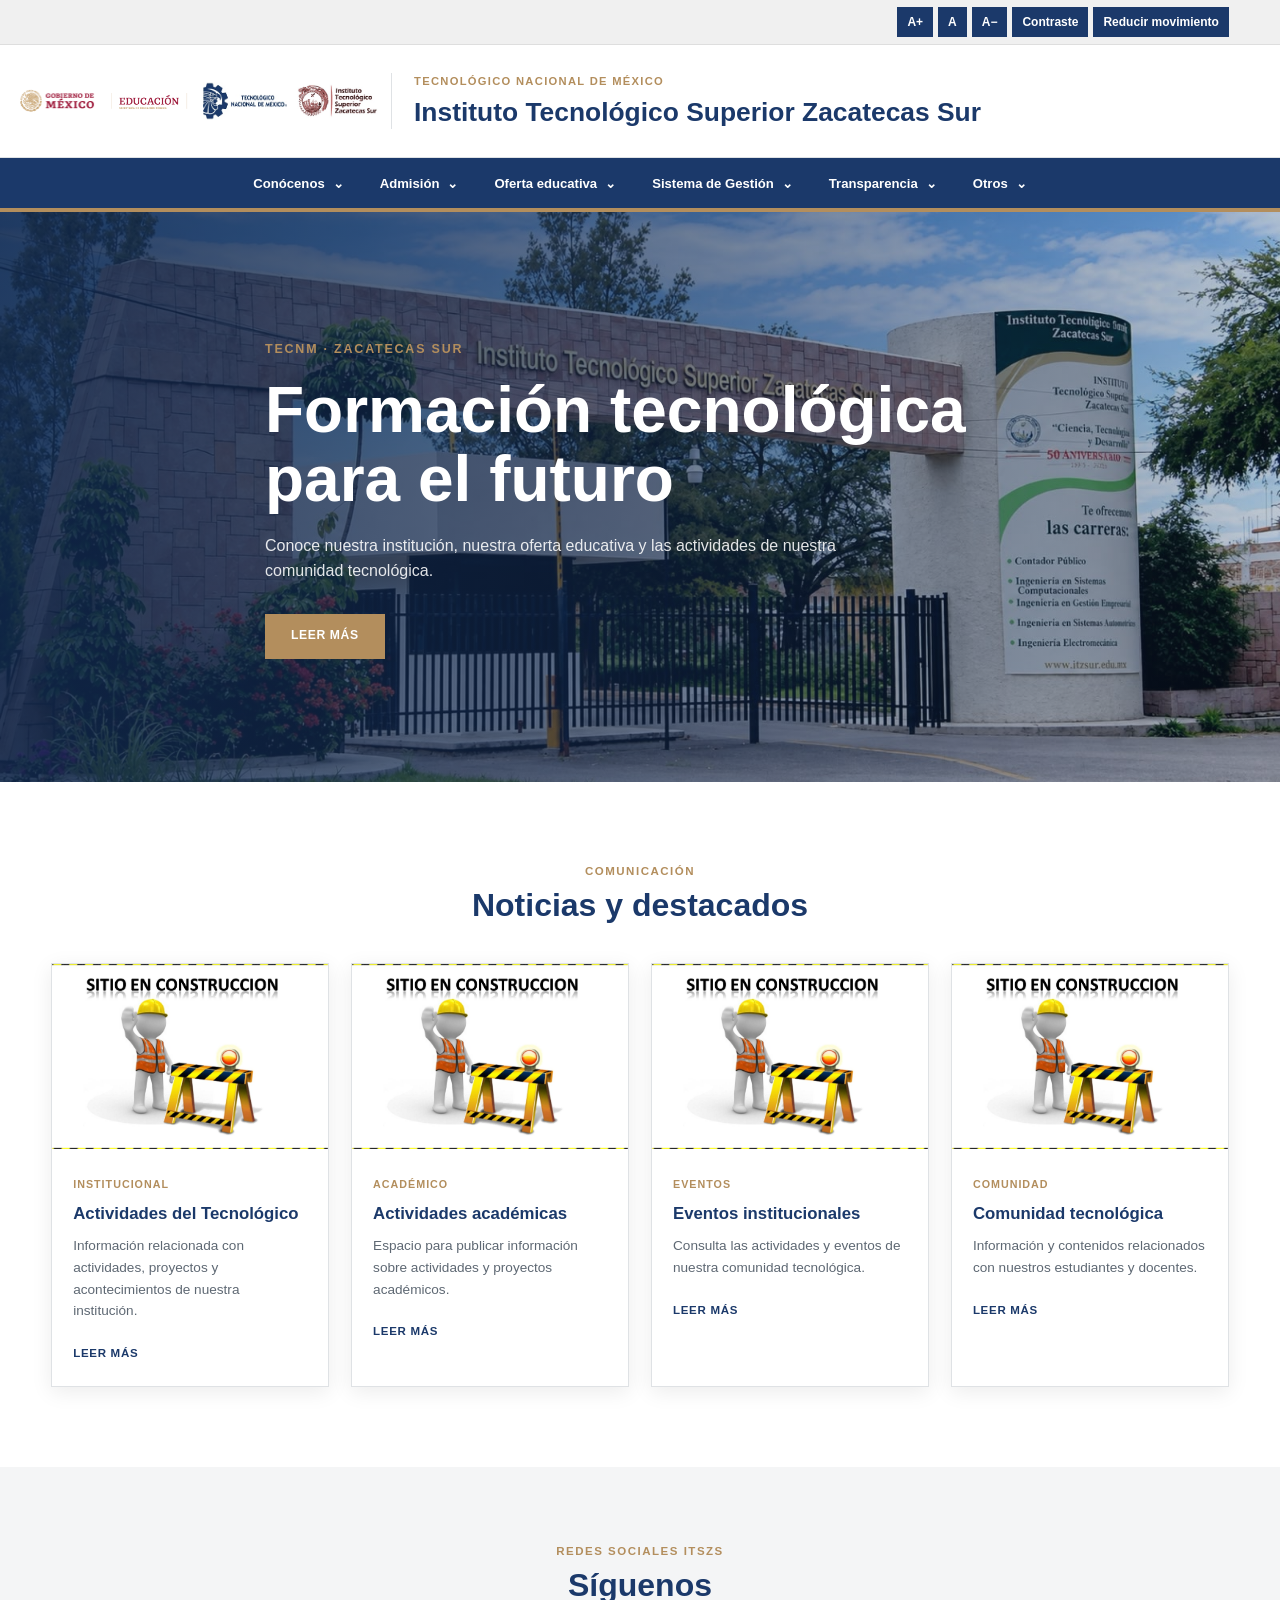
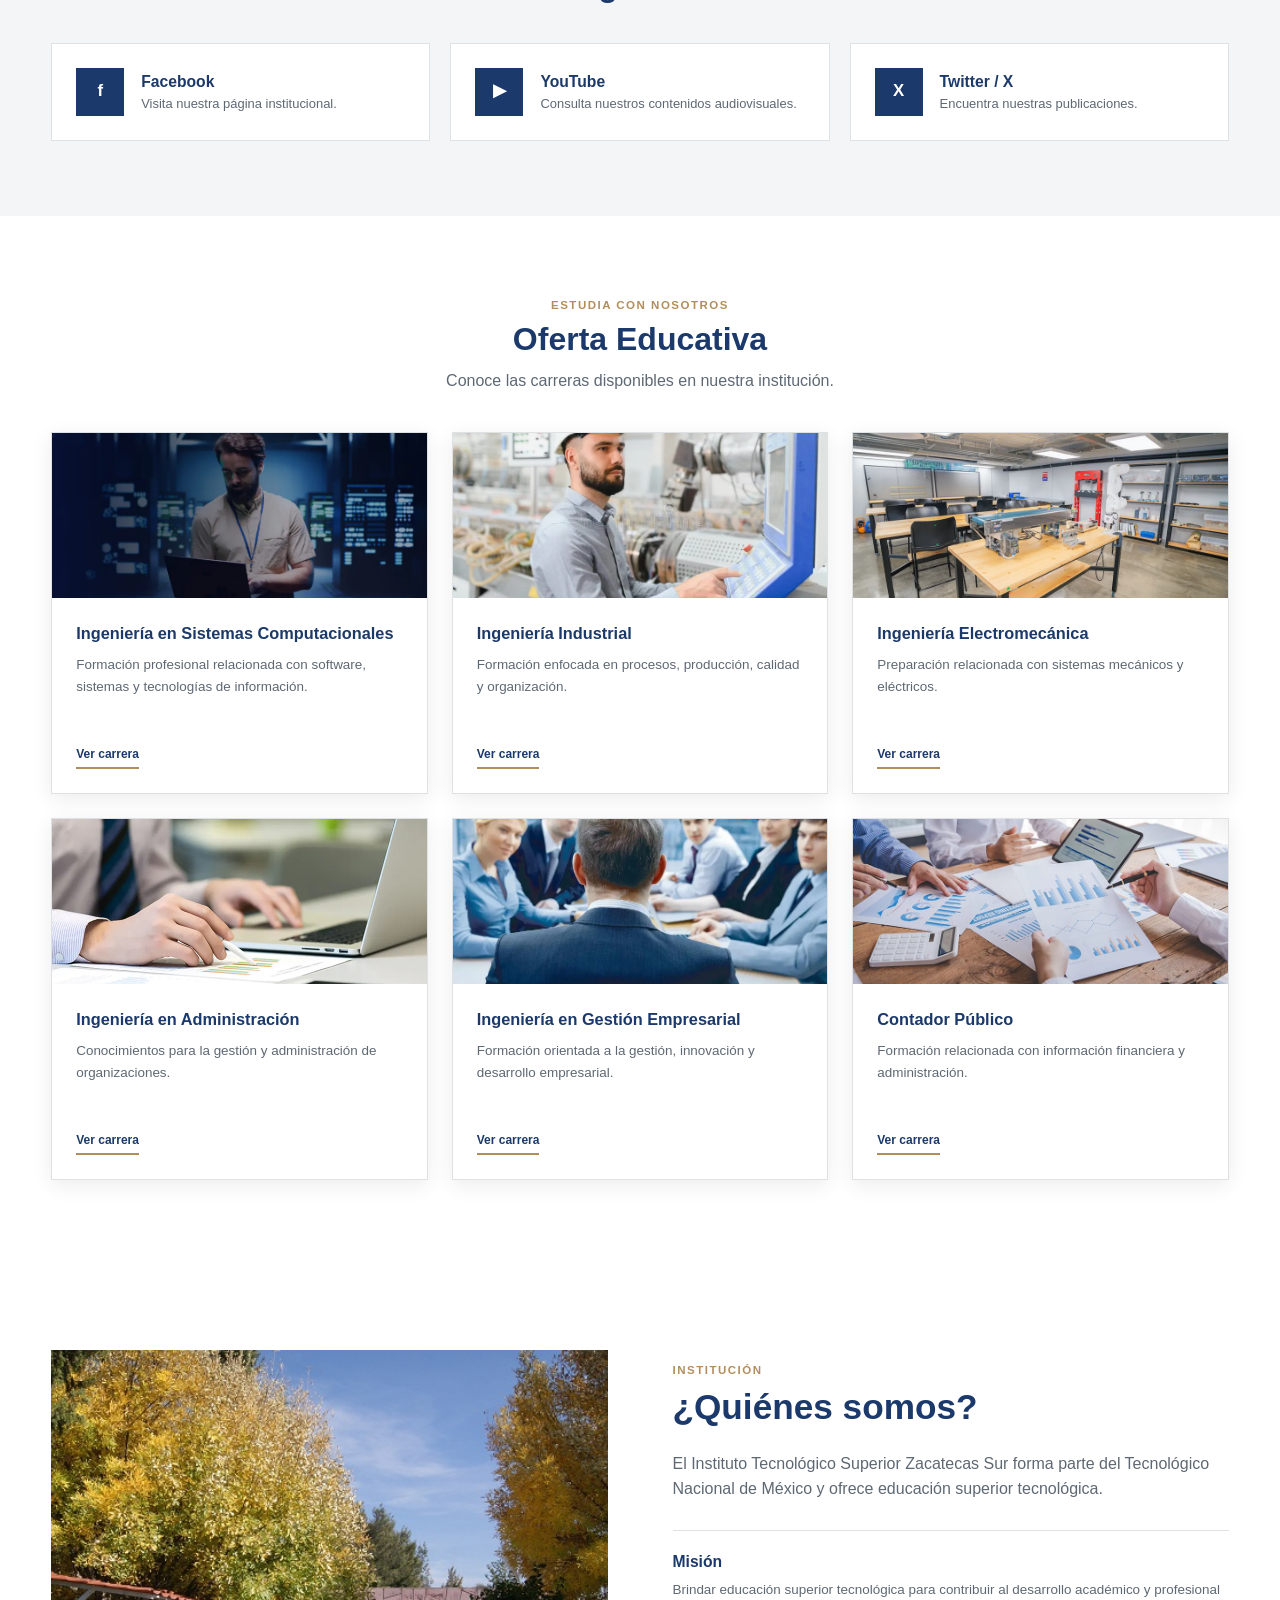
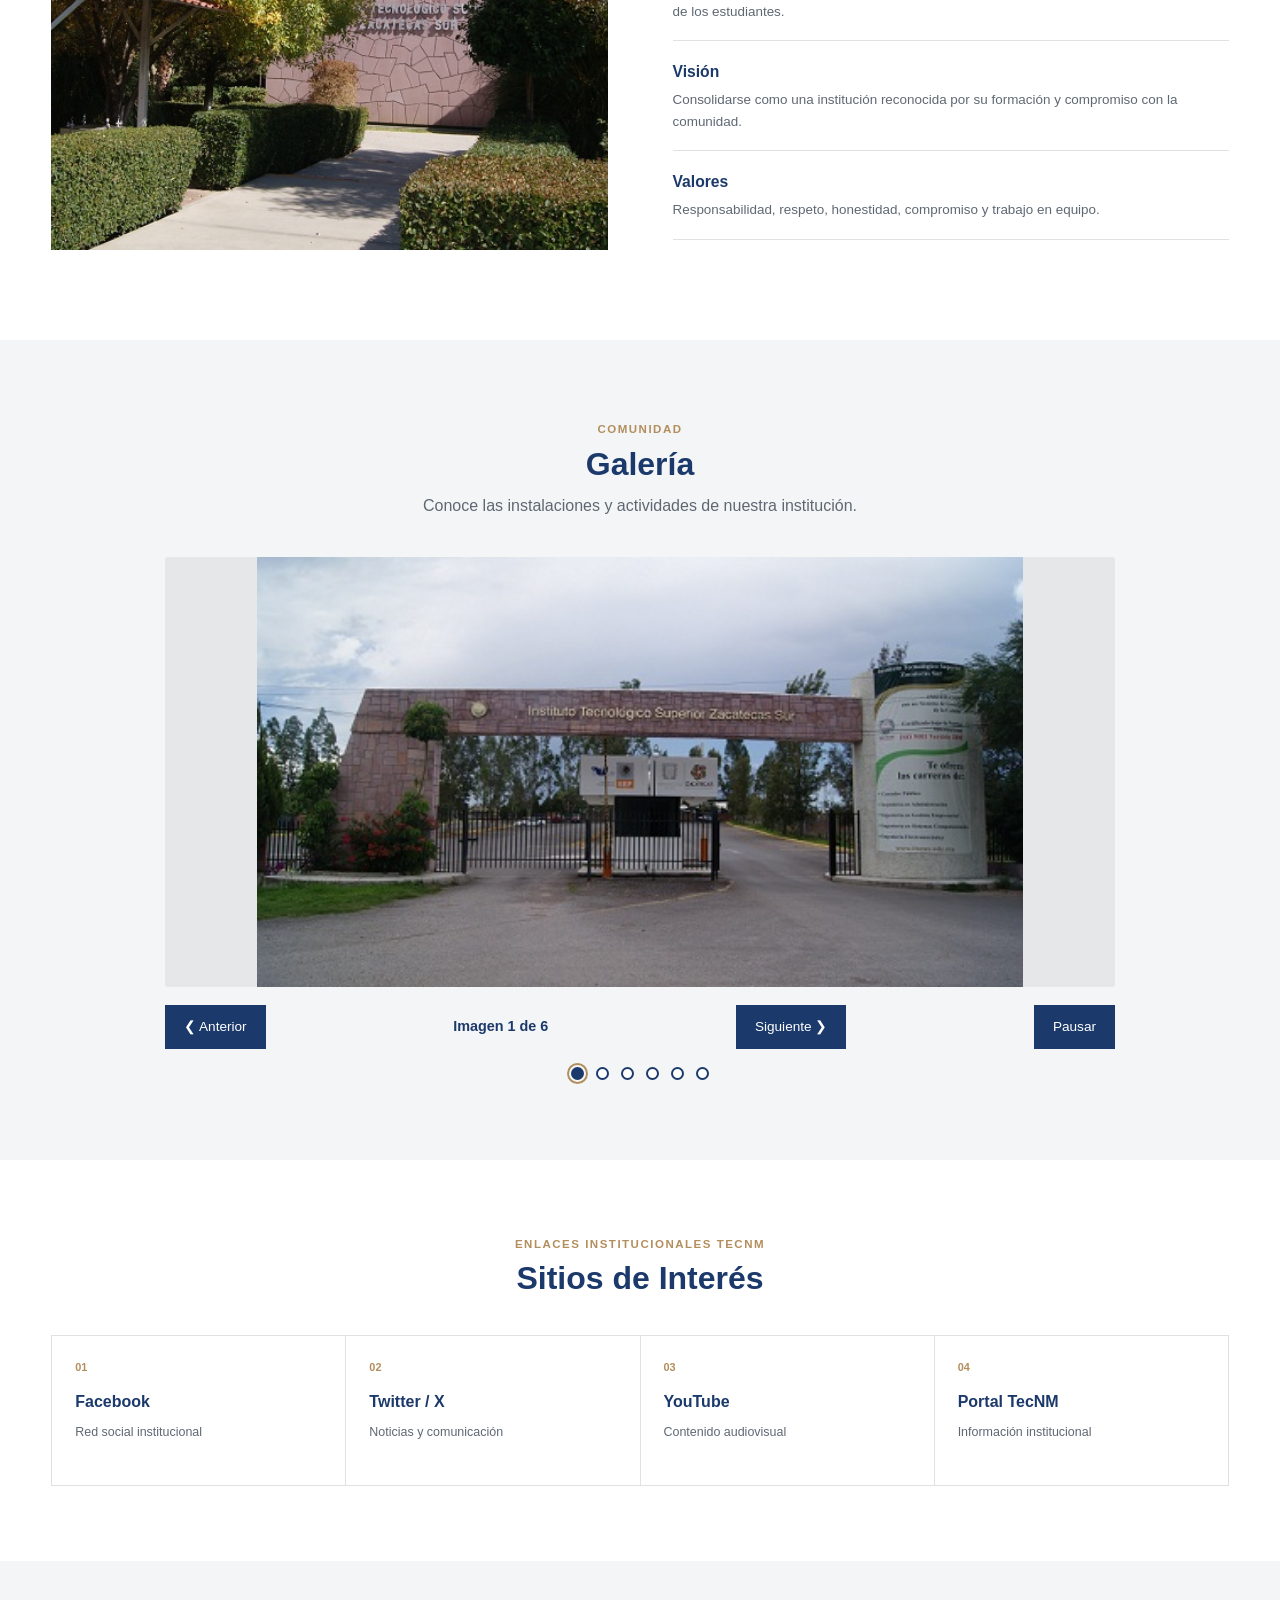
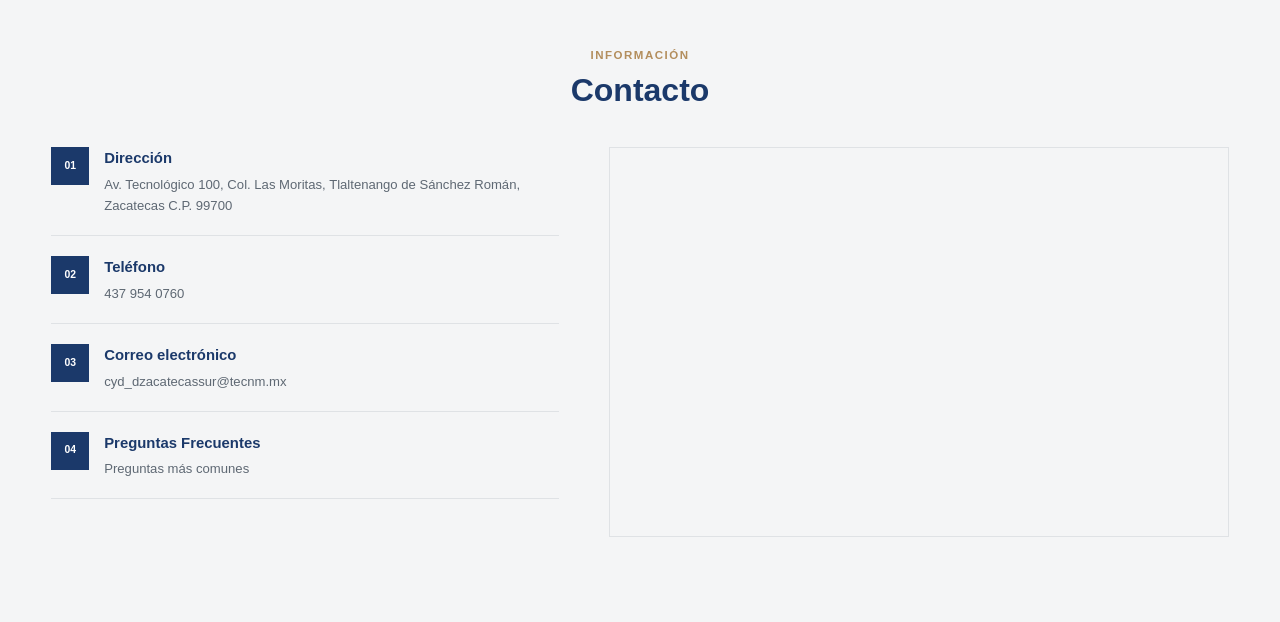
==== commit 907bcca9: "Add files via upload" ====
--- a/pagina_principal.html
+++ b/pagina_principal.html
@@ -137,7 +137,7 @@
                             <li><a href="#galeria">Estudiantes</a></li>
                             <li><a href="#contacto">Docentes</a></li>
                             <li><a href="#institucion">Administrativo</a></li>
-                            <li><a href="https://zacatecassur.tecnm.mx/aspirante/index.php">Aspirantes</a></li>
+                            <li><a href="#oferta">Aspirantes</a></li>
                             <li><a href="#contacto">Inventarios</a></li>
                             <li><a href="">Código de Ética de la Empresa Desarrolladora</a></li>
                         </ul>
@@ -562,7 +562,7 @@
 
         // Abrir y cerrar el menú principal.
         menuToggle.addEventListener("click", function () {
-            const abierto = menuPrincipal.classList.toggle("menu_abierto");
+            const abierto = menuPrincipal.classList.toggle("menu-open");
 
             menuToggle.setAttribute("aria-expanded", abierto);
             menuToggle.innerHTML = abierto ? "✕ Cerrar menú" : "☰ Menú";
@@ -572,17 +572,17 @@
         document.querySelectorAll(".boton_desplegable").forEach(function (boton) {
             boton.addEventListener("click", function () {
                 const elemento = boton.closest(".desplegable");
-                const estabaAbierto = elemento.classList.contains("desplegable_abierto");
+                const estabaAbierto = elemento.classList.contains("open");
 
                 // Cerrar los demás submenús.
                 document.querySelectorAll(".desplegable.open").forEach(function (otro) {
-                    otro.classList.remove("desplegable_abierto");
+                    otro.classList.remove("open");
                     otro.querySelector(".boton_desplegable").setAttribute("aria-expanded", "false");
                 });
 
                 // Abrir el seleccionado si estaba cerrado.
                 if (!estabaAbierto) {
-                    elemento.classList.add("desplegable_abierto");
+                    elemento.classList.add("open");
                     boton.setAttribute("aria-expanded", "true");
                 }
             });
@@ -592,12 +592,12 @@
         document.querySelectorAll("#menu_principal .menu_desplegable a").forEach(function (enlace) {
             enlace.addEventListener("click", function () {
                 if (window.innerWidth <= 767) {
-                    menuPrincipal.classList.remove("menu_abierto");
+                    menuPrincipal.classList.remove("menu-open");
                     menuToggle.setAttribute("aria-expanded", "false");
                     menuToggle.innerHTML = "☰ Menú";
 
                     document.querySelectorAll(".desplegable.open").forEach(function (elemento) {
-                        elemento.classList.remove("desplegable_abierto");
+                        elemento.classList.remove("open");
                         elemento.querySelector(".boton_desplegable").setAttribute("aria-expanded", "false");
                     });
                 }
